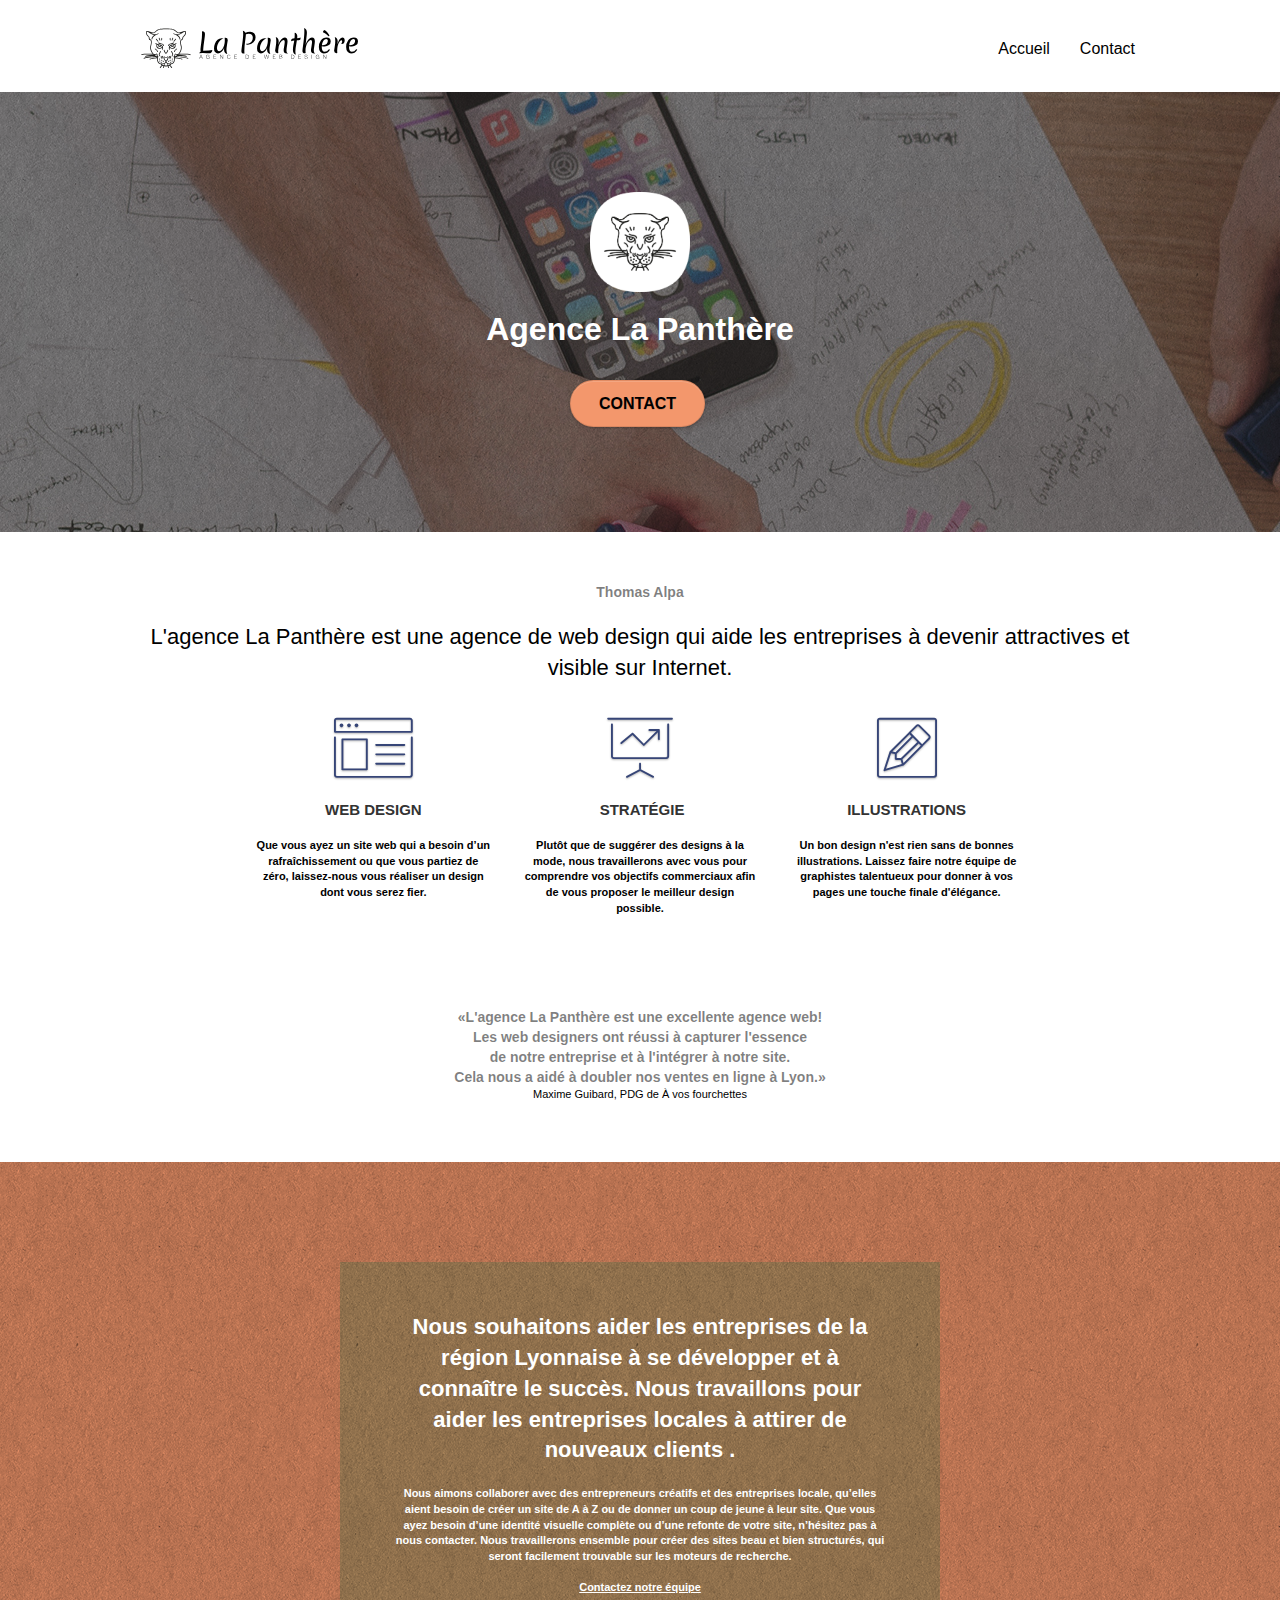
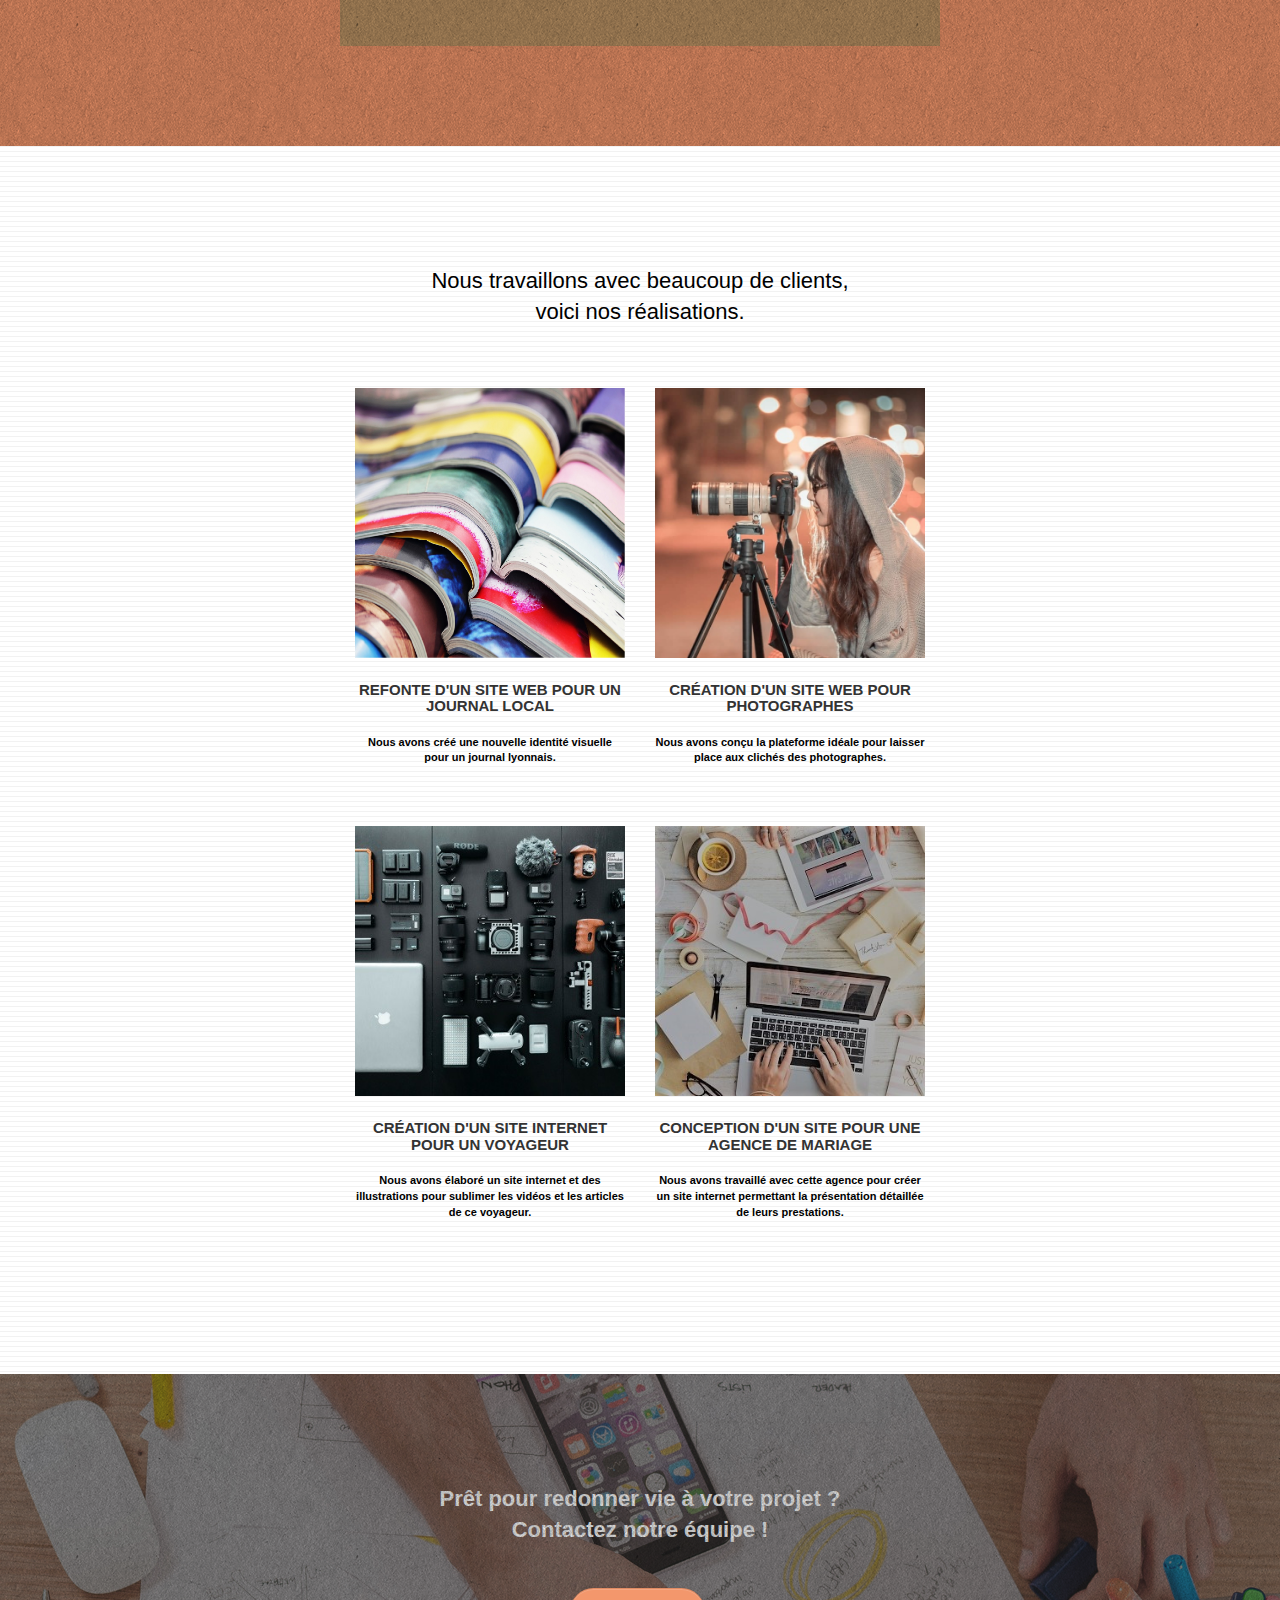
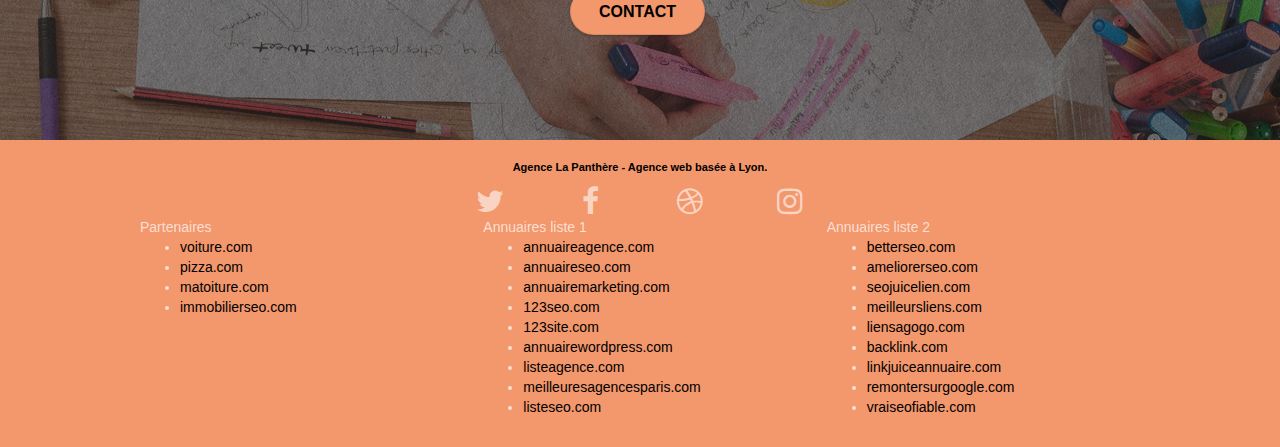
==== index.html @ 2503e9db "replacing images with text" ====
<!doctype html>
<html lang="fr">

<head>
	<meta charset="utf-8">
	<meta name="description"
		content="La Panthère est une agence lyonnaise de web design qui aide les entreprises de locales à devenir attractives et visibles sur internet">
	<meta name="viewport" content="width=device-width, initial-scale=1.0, viewport-fit=cover">
	<link rel="shortcut icon" type="image/png" href="favicon.jpg">
	<link rel="stylesheet" type="text/css" href="./css/bootstrap.css">
	<link rel="stylesheet" type="text/css" href="style.css">
	<link rel="stylesheet" type="text/css" href="./css/font-awesome.css">
	<link rel="stylesheet" type="text/css" href="./css/et-line.css">
	<script src="./js/jquery-2.1.0.js"></script>
	<script src="./js/bootstrap.js"></script>
	<script src="./js/blocs.js"></script>
	<script src="./js/jquery.touchSwipe.js" defer></script>
	<script src="./js/gmaps.js"></script>
	<title>La Panthère Agence de web design</title>
</head>

<body>
	<!-- Principal conteneur -->
	<div class="page-container">
		<!-- bloc-0 -->
		<header>
			<div class="bloc bgc-white l-bloc " id="bloc-0">
				<div class="container bloc-sm">

					<nav class="navbar row">
						<div class="navbar-header">
							<a class="navbar-brand" href="index.html"><img src="img/agence-la-panthere-monochrome.svg"
									alt="paris web design logo agence web meilleure agence" height="40" /></a>
							<button id="nav-toggle" type="button" class="ui-navbar-toggle navbar-toggle"
								data-toggle="collapse" data-target=".navbar-1">
								<span class="sr-only">Toggle navigation</span><span class="icon-bar"></span><span
									class="icon-bar"></span><span class="icon-bar"></span>
							</button>
						</div>
						<div class="collapse navbar-collapse navbar-1 special-dropdown-nav">
							<ul class="site-navigation nav navbar-nav">
								<li>
									<a href="index.html">Accueil</a>
								</li>
								<li>
								</li>
								<li>
									<a href="page2.html">Contact</a>
								</li>
							</ul>
						</div>
					</nav>
				</div>
			</div>
		</header>
		<!-- bloc-0 END -->
		<main>
			<!-- bloc-1-presentation -->
			<section>
				<div class="bloc bgc-dark-slate-blue bg-banniere d-bloc bg-t-edge bloc-bg-texture texture-paper b-parallax"
					id="bloc-1-hero">
					<div class="container bloc-lg">
						<div class="row tight-width-whitespace">
							<div class="col-sm-12">
								<img src="img/logo.png" class="center-block image-resize-mode" width="100"
									alt="Agence La Panthère, agence web paris, création logo paris" />
								<h1 class="text-center hero-bloc-text tc-white ">
									Agence La Panthère
								</h1>
								<div class="text-center">
									<a href="page2.html"
										class="btn btn-lg btn-clean btn-rd cta-hero btn-atomic-tangerine"
										id="cta-hero">Contact</a>
								</div>
							</div>
						</div>
					</div>
				</div>
			</section>
			<!-- bloc-1-presentation END -->
			<!-- bloc-2-services -->
			<section>
				<div class="bloc bgc-white l-bloc" id="bloc-2-services">
					<div class="container bloc-md">
						<div class="row">
							<div class="col-sm-12 text-center">
								Thomas Alpa
								<h2>L'agence La Panthère est une agence de web design qui aide les entreprises à devenir
									attractives et visible sur Internet.</h2>
							</div>
						</div>
						<div class="row voffset-lg med-width-whitespace">
							<div class="col-sm-4">
								<div class="text-center">
									<span class="et-icon-browser sm-shadow icon-dark-slate-blue icons icon-lg"></span>
								</div>
								<h3 class="mg-md text-center">
									Web design
								</h3>
								<p class="text-center ">
									Que vous ayez un site web qui a besoin d&rsquo;un rafraîchissement ou que vous
									partiez
									de
									zéro, laissez-nous vous réaliser un design dont vous serez fier.
								</p>
							</div>
							<div class="col-sm-4">
								<div class="text-center">
									<span
										class="et-icon-presentation sm-shadow icon-dark-slate-blue icons icon-lg"></span>
								</div>
								<h3 class="mg-md text-center">
									&nbsp;Stratégie
								</h3>
								<p class="text-center ">
									Plutôt que de suggérer des designs à la mode, nous travaillerons avec vous pour
									comprendre
									vos objectifs commerciaux afin de vous proposer le meilleur design possible.<br>
								</p>
							</div>
							<div class="col-sm-4">
								<div class="text-center">
									<span class="et-icon-edit sm-shadow icon-dark-slate-blue icons icon-lg"></span>
								</div>
								<h3 class="mg-md text-center">
									Illustrations
								</h3>
								<p class="text-center ">
									Un bon design n'est rien sans de bonnes illustrations. Laissez faire notre équipe de
									graphistes talentueux pour donner à vos pages une touche finale d'élégance.
								</p>
							</div>
						</div>
						<div class="row voffset-lg voffset">
							<div class="col-xs-12 col-md-8 col-md-offset-2 text-center">
								<q>L'agence La Panthère est une excellente agence web! <br>
									Les web designers ont réussi à capturer l'essence <br> de notre entreprise et à
									l'intégrer à notre site.<br>
									Cela nous a aidé à doubler nos ventes en ligne à Lyon.</q>
								<p>Maxime Guibard, PDG de À vos fourchettes</p>
							</div>
						</div>
					</div>
				</div>
			</section>
			<!-- bloc-2-services END -->
			<!-- bloc-3-what-i-do -->
			<section>
				<div class="bloc tc-white bgc-atomic-tangerine bg-presentation d-bloc bloc-bg-texture texture-paper b-parallax"
					id="bloc-3-what-i-do">
					<div class="container bloc-lg">
						<div class="row tight-width-whitespace black-background">
							<div class="col-sm-12">
								<h2 class="mg-md text-center tc-white">
									Nous souhaitons aider les entreprises de la région Lyonnaise à se développer et à
									connaître
									le succès. Nous travaillons pour aider les entreprises locales à attirer de nouveaux
									clients
									.<br>
								</h2>
								<p class="text-center white">
									Nous aimons collaborer avec des entrepreneurs créatifs et des entreprises locale,
									qu’elles
									aient besoin de créer un site de A à Z ou de donner un coup de jeune à leur site.
									Que vous
									ayez besoin d’une identité visuelle complète ou d’une refonte de votre site,
									n’hésitez pas à
									nous contacter. Nous travaillerons ensemble pour créer des sites beau et bien
									structurés,
									qui seront facilement trouvable sur les moteurs de recherche. <br><br><a
										class="ltc-white bold-link" href="page2.html">Contactez notre équipe</a><br>
								</p>
							</div>
						</div>
					</div>
				</div>
			</section>
			<!-- bloc-3-what-i-do END -->
			<!-- bloc-4-portfolio -->
			<section>
				<div class="bloc bgc-white bg-lines-h2-bg bg-repeat l-bloc" id="bloc-4-portfolio">
					<div class="container bloc-lg">
						<div class="row">
							<div class="col-sm-12 text-center">
								<h2>Nous travaillons avec beaucoup de clients, <br> voici nos réalisations.</h2>

							</div>
						</div>
						<div class="row tight-width-whitespace portfolio-row">
							<div class="col-sm-6">
								<a href="#" data-lightbox="img/1.jpg" data-gallery-id="gallery-1"
									data-caption="Refonte d'un site web pour un journal local"
									data-frame="snapshot-lb"><img src="img/1.jpg"
										alt="paris web design logo agence web meilleure agence et refonte site web journal"
										class="img-responsive portfolio-thumb" /></a>
								<h3 class="mg-md text-center">
									Refonte d'un site web pour un journal local
								</h3>
								<p class="text-center">
									Nous avons créé une nouvelle identité visuelle pour un journal lyonnais.
								</p>
							</div>
							<div class="col-sm-6">
								<a href="#" data-lightbox="img/2.jpg" data-gallery-id="gallery-1"
									data-caption="Création d'un site web pour photographes"
									data-frame="snapshot-lb"><img src="img/2.jpg" class="img-responsive portfolio-thumb"
										alt="paris web design logo agence web meilleure agence, Création d'un site web pour photographes" /></a>
								<h3 class="mg-md text-center">
									Création d'un site web pour photographes
								</h3>
								<p class="text-center">
									Nous avons conçu la plateforme idéale pour laisser place aux clichés des
									photographes.
								</p>
							</div>
						</div>
						<div class="row tight-width-whitespace portfolio-row">
							<div class="col-sm-6">
								<a href="#" data-lightbox="img/3.jpg" data-gallery-id="gallery-1"
									data-caption="Création d'un site internet pour un voyageur"
									data-frame="snapshot-lb"><img src="img/3.jpg" class="img-responsive portfolio-thumb"
										alt="paris web design logo agence web meilleure agence, Création d'un site web pour voyageur" /></a>
								<h3 class="mg-md text-center">
									Création d'un site internet pour un voyageur
								</h3>
								<p class="text-center">
									Nous avons élaboré un site internet et des illustrations pour sublimer les vidéos et
									les
									articles de ce voyageur.
								</p>
							</div>
							<div class="col-sm-6">
								<a href="#" data-lightbox="img/4.jpg" data-gallery-id="gallery-1"
									data-caption="Conception d'un site pour une agence de mariage"
									data-frame="snapshot-lb"><img src="img/4.jpg" class="img-responsive portfolio-thumb"
										alt="paris web design logo agence web meilleure agence, Création d'un site web pour agence de mariage" /></a>
								<h3 class="mg-md text-center">
									Conception d'un site pour une agence de mariage
								</h3>
								<p class="text-center">
									Nous avons travaillé avec cette agence pour créer un site internet permettant la
									présentation détaillée de leurs prestations.
								</p>
							</div>
						</div>
					</div>
				</div>
			</section>
			<!-- bloc-4-portfolio END -->
			<!-- bloc-5-cta -->
			<section>
				<div class="bloc bgc-dark-slate-blue bg-banniere d-bloc bloc-bg-texture texture-paper" id="bloc-5-cta">
					<div class="container bloc-lg">
						<div class="row">
							<h2 class="mg-md text-center tc-white">
								Prêt pour redonner vie à votre projet ?<br>Contactez notre équipe !
							</h2>
							<div class="col-sm-12 text-center">
								<a href="page2.html"
									class="btn btn-atomic-tangerine btn-clean btn-rd btn-lg cta-hero">Contact</a>
							</div>
						</div>
					</div>
				</div>
			</section>
			<!-- bloc-5-cta END -->
		</main>
		<!-- Footer - bloc-8 -->
		<footer>
			<div class="bloc bgc-atomic-tangerine d-bloc" id="bloc-8">
				<div class="container bloc-sm">
					<div class="row">
						<div class="col-sm-12">
							<p class="text-center black">
								Agence La Panthère - Agence web basée à Lyon.<br>
							</p>
							<div class="row row-no-gutters social">
								<div class="col-sm-3">
									<div class="text-center">
										<a class="social" aria-label="lien-twitter" href="https://twitter.com/"><span
												class="fa fa-twitter icon-md"></span></a>
									</div>
								</div>
								<div class="col-sm-3">
									<div class="text-center">
										<a class="social" aria-label="lien-facebook"
											href="https://www.facebook.com/"><span
												class="fa fa-facebook icon-md"></span></a>
									</div>
								</div>
								<div class="col-sm-3">
									<div class="text-center">
										<a class="social" aria-label="lien-dribbble" href="https://dribbble.com/"><span
												class="fa fa-dribbble icon-md"></span></a>
									</div>
								</div>
								<div class="col-sm-3">
									<div class="text-center">
										<a class="social" aria-label="lien-instagram"
											href="https://www.instagram.com/"><span
												class="fa fa-instagram icon-md"></span></a>
									</div>
								</div>
							</div>
							<div class="row">
								<div class="col-sm-4">
									Partenaires
									<ul>
										<li><a href="voiture.com">voiture.com</a></li>
										<li><a href="pizza.com">pizza.com</a></li>
										<li><a href="matoiture.com">matoiture.com</a></li>
										<li><a href="immobilierseo.com">immobilierseo.com</a></li>
									</ul>
								</div>
								<div class="col-sm-4">
									Annuaires liste 1
									<ul>
										<li><a href="annuaireagence.com">annuaireagence.com</a></li>
										<li><a href="annuaireseo.com">annuaireseo.com</a></li>
										<li><a href="annuairemarketing.com">annuairemarketing.com</a></li>
										<li><a href="123seoture.com">123seo.com</a></li>
										<li><a href="123site.com">123site.com</a></li>
										<li><a href="annuairewordpress.com">annuairewordpress.com</a></li>
										<li><a href="listeagence.com">listeagence.com</a></li>
										<li><a href="meilleuresagencesparis.com">meilleuresagencesparis.com</a></li>
										<li><a href="listeseo.com">listeseo.com</a></li>
									</ul>
								</div>
								<div class="col-sm-4">
									Annuaires liste 2
									<ul>
										<li><a href="betterseo.com">betterseo.com</a></li>
										<li><a href="ameliorerseo.com">ameliorerseo.com</a></li>
										<li><a href="seojuicelien.com">seojuicelien.com</a></li>
										<li><a href="meilleursliens.com">meilleursliens.com</a></li>
										<li><a href="liensagogo.com">liensagogo.com</a></li>
										<li><a href="backlink.com">backlink.com</a></li>
										<li><a href="linkjuiceannuaire.com">linkjuiceannuaire.com</a></li>
										<li><a href="remontersurgoogle.com">remontersurgoogle.com</a></li>
										<li><a href="vraiseofiable.com">vraiseofiable.com</a></li>
									</ul>
								</div>
							</div>
						</div>
					</div>
				</div>
			</div>
		</footer>
		<!-- Footer - bloc-8 END -->
	</div>
	<!-- Principal conteneur END -->
</body>

</html>
---- style.css ----
body {
    margin: 0;
    padding: 0;
    background: #FFF;
    overflow-x: hidden;
    -webkit-font-smoothing: antialiased;
    -moz-osx-font-smoothing: grayscale;
}

a,
button {
    transition: all .3s ease-in-out;
    outline: none !important;
}

a:hover {
    text-decoration: none;
    cursor: pointer;
}

#page-loading-blocs-notifaction {
    position: fixed;
    top: 0;
    bottom: 0;
    width: 100%;
    z-index: 100000;
    background: #FFFFFF url("img/pageload-spinner.gif") no-repeat center center;
}

.bloc {
    width: 100%;
    clear: both;
    background: 50% 50% no-repeat;
    padding: 0 50px;
    -webkit-background-size: cover;
    -moz-background-size: cover;
    -o-background-size: cover;
    background-size: cover;
    position: relative;
}

.bloc .container {
    padding-left: 0;
    padding-right: 0;
}

.bloc-lg {
    padding: 100px 50px;
}

.bloc-md {
    padding: 50px;
}

.bloc-sm {
    padding: 20px 50px;
}

.bg-center,
.bg-l-edge,
.bg-r-edge,
.bg-t-edge,
.bg-b-edge,
.bg-tl-edge,
.bg-bl-edge,
.bg-tr-edge,
.bg-br-edge,
.bg-repeat {
    -webkit-background-size: auto !important;
    -moz-background-size: auto !important;
    -o-background-size: auto !important;
    background-size: auto !important;
}

.bg-repeat {
    background: repeat;
}

.bg-t-edge {
    background: top no-repeat;
}

.bloc-bg-texture::before {
    content: "";
    background-size: 2px 2px;
    position: absolute;
    top: 0;
    bottom: 0;
    left: 0;
    right: 0;
}

.texture-paper::before {
    background: url("img/texture-paper.png");
    background-size: 280px 280px;
}

.b-parallax {
    background-attachment: fixed;
}

.d-bloc {
    color: rgba(255, 255, 255, .7);
}

.d-bloc button:hover {
    color: rgba(255, 255, 255, .9);
}

.d-bloc .icon-round,
.d-bloc .icon-square,
.d-bloc .icon-rounded,
.d-bloc .icon-semi-rounded-a,
.d-bloc .icon-semi-rounded-b {
    border-color: rgba(255, 255, 255, .9);
}

.d-bloc .divider-h span {
    border-color: rgba(255, 255, 255, .2);
}

.d-bloc .a-btn,
.d-bloc .navbar a,
.d-bloc .navbar-brand,
.d-bloc a .icon-sm,
.d-bloc a .icon-md,
.d-bloc a .icon-lg,
.d-bloc a .icon-xl,
.d-bloc h1 a,
.d-bloc h2 a,
.d-bloc h3 a,
.d-bloc h4 a,
.d-bloc h5 a,
.d-bloc h6 a,
.d-bloc p a {
    color: rgba(255, 255, 255, .6);
}

.d-bloc .a-btn:hover,
.d-bloc .navbar a:hover,
.d-bloc .navbar-brand:hover,
.d-bloc a:hover .icon-sm,
.d-bloc a:hover .icon-md,
.d-bloc a:hover .icon-lg,
.d-bloc a:hover .icon-xl,
.d-bloc h1 a:hover,
.d-bloc h2 a:hover,
.d-bloc h3 a:hover,
.d-bloc h4 a:hover,
.d-bloc h5 a:hover,
.d-bloc h6 a:hover,
.d-bloc p a:hover {
    color: rgba(255, 255, 255, 1);
}

.d-bloc .navbar-toggle .icon-bar {
    background: rgba(255, 255, 255, 1);
}

.d-bloc .btn-wire,
.d-bloc .btn-wire:hover {
    color: rgba(255, 255, 255, 1);
    border-color: rgba(255, 255, 255, 1);
}

.d-bloc .panel {
    color: rgba(0, 0, 0, .5);
}

.d-bloc .panel button:hover {
    color: rgba(0, 0, 0, .7);
}

.d-bloc .panel icon {
    border-color: rgba(0, 0, 0, .7);
}

.d-bloc .panel .divider-h span {
    border-color: rgba(0, 0, 0, .1);
}

.d-bloc .panel .a-btn {
    color: rgba(0, 0, 0, .6);
}

.d-bloc .panel .a-btn:hover {
    color: rgba(0, 0, 0, 1);
}

.d-bloc .panel .btn-wire,
.d-bloc .panel .btn-wire:hover {
    color: rgba(0, 0, 0, .7);
    border-color: rgba(0, 0, 0, .3);
}

.d-bloc .panel,
.l-bloc {
    color: rgba(0, 0, 0, .5);
}

.d-bloc .panel button:hover,
.l-bloc button:hover {
    color: rgba(0, 0, 0, .7);
}

.l-bloc .icon-round,
.l-bloc .icon-square,
.l-bloc .icon-rounded,
.l-bloc .icon-semi-rounded-a,
.l-bloc .icon-semi-rounded-b {
    border-color: rgba(0, 0, 0, .7);
}

.d-bloc .panel .divider-h span,
.l-bloc .divider-h span {
    border-color: rgba(0, 0, 0, .1);
}

.d-bloc .panel .a-btn,
.l-bloc .a-btn,
.l-bloc .navbar a,
.l-bloc .navbar-brand,
.l-bloc a .icon-sm,
.l-bloc a .icon-md,
.l-bloc a .icon-lg,
.l-bloc a .icon-xl,
.l-bloc h1 a,
.l-bloc h2 a,
.l-bloc h3 a,
.l-bloc h4 a,
.l-bloc h5 a,
.l-bloc h6 a,
.l-bloc p a {
    color: rgba(0, 0, 0, .6);
}

.d-bloc .panel .a-btn:hover,
.l-bloc .a-btn:hover,
.l-bloc .navbar a:hover,
.l-bloc .navbar-brand:hover,
.l-bloc a:hover .icon-sm,
.l-bloc a:hover .icon-md,
.l-bloc a:hover .icon-lg,
.l-bloc a:hover .icon-xl,
.l-bloc h1 a:hover,
.l-bloc h2 a:hover,
.l-bloc h3 a:hover,
.l-bloc h4 a:hover,
.l-bloc h5 a:hover,
.l-bloc h6 a:hover,
.l-bloc p a:hover {
    color: rgba(0, 0, 0, 1);
}

.l-bloc .navbar-toggle .icon-bar {
    color: rgba(0, 0, 0, .6);
}

.d-bloc .panel .btn-wire,
.d-bloc .panel .btn-wire:hover,
.l-bloc .btn-wire,
.l-bloc .btn-wire:hover {
    color: rgba(0, 0, 0, .7);
    border-color: rgba(0, 0, 0, .3);
}

.voffset {
    margin-top: 30px;
}

.voffset-lg {
    margin-top: 80px;
}

.row-no-gutters {
    margin-right: 0;
    margin-left: 0;
}

.row.row-no-gutters>[class^="col-"],
.row.row-no-gutters>[class*=" col-"] {
    padding-right: 0;
    padding-left: 0;
}

#bloc-1-hero h1 {
    font-size: 32px;
}

.navbar {
    margin-bottom: 0;
    z-index: 1;
}

.navbar-brand {
    height: auto;
    padding: 3px 15px;
    font-size: 25px;
    font-weight: normal;
    font-weight: 600;
    line-height: 44px;
}

.navbar-brand img {
    max-height: 200px;
    margin: 0 5px 0 0;
    display: inline;
}

.navbar-brand img[src$=svg] {
    min-width: 100px;
}

.nav-center .navbar-brand img {
    margin: 0;
}

.navbar .nav {
    padding-top: 2px;
    margin-right: -16px;
    float: right;
    z-index: 1;
}

.nav>li {
    float: left;
    margin-top: 4px;
    font-size: 16px;
}

.navbar-nav .open .dropdown-menu>li>a {
    text-align: inherit;
}

.nav>li a:hover,
.nav>li a:focus {
    background: transparent;
}

.navbar-toggle {
    margin: 10px 10px 0 0;
    border: 0px;
}

.navbar-toggle:hover {
    background: transparent !important;
}

.navbar-toggle .icon-bar {
    background-color: rgba(0, 0, 0, .5);
    width: 26px;
}

.nav-invert .navbar .nav {
    float: left;
}

.nav-invert .navbar-header,
.nav-invert .navbar-brand {
    float: right;
    position: relative;
    z-index: 2;
}

@media (min-width: 768px) {
    .site-navigation {
        position: absolute;
        top: 50%;
        right: 20px;
        transform: translate(0, -50%);
        -webkit-transform: translateY(-50%);
    }

    .nav>li .dropdown-menu a,
    .nav>li .dropdown-menu a:hover {
        color: #484848;
    }

    .nav-invert .site-navigation {
        left: 0;
        right: 0;
    }

    .nav-center {
        text-align: center;
    }

    .nav-center .navbar-header {
        width: 100%;
    }

    .nav-center .navbar-header,
    .nav-center .navbar-brand,
    .nav-center .nav>li {
        float: none;
        display: inline-block;
    }

    .nav-center .site-navigation {
        position: relative;
        width: 100%;
        right: 0;
        margin-right: 0px;
        margin-top: 20px;
    }

    .nav-center.mini-nav .navbar-toggle {
        float: none;
        margin: 10px auto 0;
    }
}

.nav>li>.dropdown a {
    background: none !important;
    display: block;
    padding: 14px 15px;
}

nav .caret {
    margin: 0 5px;
}

.dropdown-menu .dropdown-menu {
    top: -8px;
    left: 100%;
}

.dropdown-menu .dropmenu-flow-right {
    top: 100%;
    left: 0;
    margin-left: -1px;
    border-top-left-radius: 0;
    border-top-right-radius: 0;
}

.dropdown-menu .dropdown span {
    border: 4px solid black;
    border-top-color: transparent;
    border-right-color: transparent;
    border-bottom-color: transparent;
    margin: 6px -5px 0 0 !important;
    float: right;
}

.mg-md {
    margin-top: 10px;
    margin-bottom: 20px;
}

.mg-lg {
    margin-top: 10px;
    margin-bottom: 40px;
}

.btn {
    margin: 0 5px 5px 0;
}

.btn.pull-right {
    margin: 0 0 5px 5px;
}

.btn-d,
.btn-d:hover,
.btn-d:focus {
    color: #FFF;
    background: rgba(0, 0, 0, .3);
}

button {
    outline: none !important;
}

.btn-rd {
    border-radius: 40px;
}

.btn-clean {
    border: 1px solid rgba(0, 0, 0, .08);
    border-bottom-color: rgba(0, 0, 0, .1);
    text-shadow: 0 1px 0 rgba(0, 0, 1, .1);
    box-shadow: 0 1px 3px rgba(0, 0, 1, .25), inset 0 1px 0 0 rgba(255, 255, 255, .15);
}

.icon-md {
    font-size: 30px !important;
}

.icon-lg {
    font-size: 60px !important;
}

.sm-shadow {
    text-shadow: 0 1px 2px rgba(0, 0, 0, .3);
}

.panel-sq,
.panel-sq .panel-heading,
.panel-sq .panel-footer {
    border-radius: 0;
}

.panel-rd {
    border-radius: 30px;
}

.panel-rd .panel-heading {
    border-radius: 29px 29px 0 0;
}

.panel-rd .panel-footer {
    border-radius: 0 0 29px 29px;
}

.form-control {
    border-color: rgba(0, 0, 0, .1);
    box-shadow: none;
}

.scrollToTop {
    width: 40px;
    height: 40px;
    position: fixed;
    bottom: 20px;
    right: 20px;
    opacity: 0;
    z-index: 500;
    transition: all .3s ease-in-out;
}

.scrollToTop span {
    margin-top: 6px;
}

.showScrollTop {
    font-size: 14px;
    opacity: 1;
}

a[data-lightbox] {
    position: relative;
    display: block;
    text-align: center;
}

a[data-lightbox]:hover::before {
    content: "+";
    font-family: "HelveticaNeue-Light", "Helvetica Neue Light", "Helvetica Neue", Helvetica, Arial;
    font-size: 32px;
    width: 50px;
    height: 50px;
    margin-left: -25px;
    border-radius: 50%;
    background: rgba(0, 0, 0, .6);
    color: #FFF;
    font-weight: 100;
    z-index: 1;
    position: absolute;
    top: 50%;
    transform: translateY(-50%);
    -webkit-transform: translateY(-50%);
}

a[data-lightbox]:hover img {
    opacity: 0.6;
    -webkit-animation-fill-mode: none;
    animation-fill-mode: none;
}

#lightbox-modal {
    display: flex;
    align-items: center;
}

#lightbox-modal .modal-dialog {
    width: 90%;
    max-width: 900px;
    margin: 0 auto 0;
}

#lightbox-modal .modal-dialog img {
    max-height: 90vh;
    margin: 0 auto;
}

.lightbox-caption {
    padding: 20px;
    color: #FFF;
    background: rgba(0, 0, 0, .5);
    position: absolute;
    left: 15px;
    right: 15px;
    bottom: 5px;
}

.close-lightbox {
    color: #FFF;
    font-size: 30px;
    position: absolute;
    top: 20px;
    right: 20px;
    z-index: 20;
    background: rgba(0, 0, 0, .5);
    border: none;
    line-height: 30px;
    padding: 0 9px 5px;
    opacity: 0.3;
}

.close-lightbox:hover,
.next-lightbox:hover,
.prev-lightbox:hover {
    opacity: 1.0;
    color: #FFF;
}

.next-lightbox,
.prev-lightbox {
    font-size: 20px;
    color: rgba(255, 255, 255, .9);
    background: rgba(0, 0, 0, .5);
    transition: all .2s ease-in-out;
    position: absolute;
    top: 45%;
    z-index: 1;
    opacity: 0.4;
}

.next-lightbox {
    padding: 6px 8px 1px 13px;
    right: 25px;
}

.prev-lightbox {
    padding: 6px 13px 1px 10px;
    left: 25px;
}

.snapshot-lb .modal-body {
    padding-bottom: 45px;
}

.snapshot-lb .lightbox-caption {
    padding: 0;
    color: rgba(0, 0, 0, .5);
    background: none;
}

h1,
h2,
h3,
h4,
h5,
h6,
p,
label,
.btn,
a {
    font-family: "helvetica";
    font-weight: 400;
    color: black !important;
}

.container {
    max-width: 1000px;
}

.hero-bloc-text {
    font-size: 38px;
}

.hero-bloc-text-sub {
    font-size: 36px;
}

.statement-bloc-text {
    line-height: 26px;
    font-style: italic;
    font-size: 20px;
    text-align: center;
    font-weight: lighter;
    max-width: 520px;
    margin: auto auto auto auto;
}

p {
    font-size: 11px;
}

.tight-width-whitespace {
    max-width: 600px;
    margin: auto auto auto auto;
}

.h1 {
    font-size: 20px;
    font-family: "Open Sans";
}

.cta-hero {
    margin-top: 22px;
    color: #FFFFFF !important;
    text-transform: uppercase;
    padding: 12px 28px 12px 28px;
    font-size: 16px;
    font-weight: 700;
}

.social {
    max-width: 400px;
    margin: auto auto auto auto;
}

h2 {
    font-size: 22px;
    line-height: 1.4em;
}

h3 {
    font-size: 15px;
    text-transform: uppercase;
    font-weight: 700;
    color: #333333 !important;
}

.med-width-whitespace {
    max-width: 800px;
    margin: auto auto auto auto;
    box-shadow: 0px 0px 0px #000000;
}

h1 {
    color: #333333 !important;
}

h4 {
    color: #333333 !important;
}

.icons {
    margin-bottom: 14px;
    margin-top: 24px;
}

.white {
    color: #FFFFFF !important;
}

.portfolio-thumb {
    margin-bottom: 24px;
}

.portfolio-row {
    margin-bottom: 44px;
    margin-top: 50px;
}

.avatar {
    box-shadow: 0px 4px 9px rgba(0, 0, 0, 0.3);
}

.black-background {
    background-color: rgba(165, 147, 99, 0.7);
    padding: 40px 40px 40px 40px;
}

.bold-link {
    font-weight: 900;
    text-decoration: underline !important;
}

.bgc-white {
    background-color: #FFFFFF;
}

.bgc-dark-slate-blue {
    background-color: #364577;
}

.bgc-atomic-tangerine {
    background-color: #F3976C;
}

.tc-white {
    color: white !important;
}

.btn-atomic-tangerine {
    background: #F3976C;
    color: black !important;
}

.btn-atomic-tangerine:hover {
    background: #c27956 !important;
    color: #FFFFFF !important;
}

.ltc-white {
    color: #FFFFFF !important;
}

.ltc-white:hover {
    color: #cccccc !important;
}

.ltc-atomic-tangerine {
    color: #F3976C !important;
}

.ltc-atomic-tangerine:hover {
    color: #c27956 !important;
}

.icon-dark-slate-blue {
    color: #364577 !important;
    border-color: #364577 !important;
}

.bg-dots-bg {
    background-image: url("img/dots-bg.png");
}

.bg-lines-h2-bg {
    background-image: url("img/lines-h2-bg.png");
}

.bg-banniere {
    background-image: url("img/agence-la-panthere.jpg");
}

.bg-presentation {
    background-image: url("img/image-de-presentation.jpg");
}

@media (max-width: 1024px) {
    .bloc {
        padding-left: 20px;
        padding-right: 20px;
    }

    .bloc.full-width-bloc,
    .bloc-tile-2.full-width-bloc .container,
    .bloc-tile-3.full-width-bloc .container,
    .bloc-tile-4.full-width-bloc .container {
        padding-left: 0;
        padding-right: 0;
    }
}

@media (max-width: 992px) and (min-width: 768px) {
    .navbar .nav {
        max-width: 80%
    }

    .nav-center.navbar .nav {
        max-width: 100%
    }
}

@media only screen and (min-device-width: 768px) and (max-device-width: 1024px) and (orientation: landscape) {
    .b-parallax {
        background-attachment: scroll;
    }
}

@media only screen and (min-device-width: 1024px) and (max-device-width: 1366px) and (-webkit-min-device-pixel-ratio: 1.5) {
    .b-parallax {
        background-attachment: scroll;
    }
}

@media (max-width: 991px) {
    .container {
        width: 100%;
    }

    .b-parallax {
        background-attachment: scroll;
    }

    .page-container,
    #hero-bloc {
        overflow-x: hidden;
        position: relative;
    }

    .bloc {
        padding-left: constant(safe-area-inset-left);
        padding-right: constant(safe-area-inset-right);
    }

    .bloc-group,
    .bloc-group .bloc {
        display: block;
        width: 100%;
    }

    .bloc-fill-screen .fill-bloc-top-edge,
    .bloc-fill-screen .fill-bloc-bottom-edge {
        padding: 0 20px;
        padding-left: constant(safe-area-inset-left);
        padding-right: constant(safe-area-inset-right);
    }
}

@media (max-width: 767px) {
    .page-container {
        overflow-x: hidden;
        position: relative;
    }

    h1,
    h2,
    h3,
    h4,
    h5,
    h6,
    p,
    #disqus_thread {
        padding-left: 10px !important;
        padding-right: 10px !important;
    }

    .b-parallax {
        background-attachment: scroll;
    }

    .navbar .nav {
        padding-top: 0;
        border-top: 1px solid rgba(0, 0, 0, .2);
        float: none !important;
    }

    .navbar.row {
        margin-left: 0;
        margin-right: 0;
    }

    .site-navigation {
        position: inherit;
        transform: none;
        -webkit-transform: none;
        -ms-transform: none;
    }

    .nav>li {
        margin-top: 0;
        border-bottom: 1px solid rgba(0, 0, 0, .1);
        background: rgba(0, 0, 0, .05);
        text-align: left;
        padding-left: 15px;
        width: 100%;
    }

    .nav>li:hover {
        background: rgba(0, 0, 0, .08);
    }

    .dropdown .dropdown a .caret {
        float: none;
        margin: 5px 0 0 10px !important;
        border: 4px solid black;
        border-bottom-color: transparent;
        border-right-color: transparent;
        border-left-color: transparent;
    }

    #hero-bloc .navbar .nav {
        background: rgba(0, 0, 0, .8);
    }

    #hero-bloc .navbar .nav a {
        color: rgba(255, 255, 255, .6);
    }

    .hero {
        padding: 50px 0;
    }

    .hero-nav {
        left: -1px;
        right: -1px;
    }

    .navbar-collapse {
        padding: 0;
        overflow-x: hidden;
        -webkit-box-shadow: none;
        box-shadow: none;
    }

    .navbar-brand img {
        max-height: 40px;
        width: auto;
    }

    .nav-invert .navbar-header {
        float: none;
        width: 100%;
    }

    .nav-invert .navbar-toggle {
        float: left;
        margin-left: 10px;
    }

    .bloc {
        padding-left: 0;
        padding-right: 0;
    }

    .bloc-xxl,
    .bloc-xl,
    .bloc-lg {
        padding: 40px 0;
    }

    .bloc-sm,
    .bloc-md {
        padding-left: 0;
        padding-right: 0;
    }

    .bloc-tile-2 .container,
    .bloc-tile-3 .container,
    .bloc-tile-4 .container,
    .bloc-fill-screen .fill-bloc-top-edge,
    .bloc-fill-screen .fill-bloc-bottom-edge {
        padding-left: 0;
        padding-right: 0;
    }

    .a-block {
        padding: 0 10px;
    }

    .btn-dwn {
        display: none;
    }

    .voffset {
        margin-top: 5px;
    }

    .voffset-md {
        margin-top: 20px;
    }

    .voffset-lg {
        margin-top: 30px;
    }

    form {
        padding: 5px;
    }

    .close-lightbox {
        display: inline-block;
    }

    .blocsapp-device-iphone5 {
        background-size: 216px 425px;
        padding-top: 60px;
        width: 216px;
        height: 425px;
    }

    .blocsapp-device-iphone5 img {
        width: 180px;
        height: 320px;
    }
}

@media (max-width: 400px) {
    .bloc {
        padding-left: 0;
        padding-right: 0;
    }
}

@media (max-width: 767px) {
    .bloc-mob-center-text {
        text-align: center;
    }
}
---- css/et-line.css ----
@font-face {
    font-family: et-line;
    src: url(../fonts/et-line.eot);
    src: url(../fonts/et-line.eot?#iefix) format('embedded-opentype'), url(../fonts/et-line.woff) format('woff'), url(../fonts/et-line.ttf) format('truetype'), url(../fonts/et-line.svg#et-line) format('svg');
    font-weight: 400;
    font-style: normal
}

.et-icon-adjustments,
.et-icon-alarmclock,
.et-icon-anchor,
.et-icon-aperture,
.et-icon-attachment,
.et-icon-bargraph,
.et-icon-basket,
.et-icon-beaker,
.et-icon-bike,
.et-icon-book-open,
.et-icon-briefcase,
.et-icon-browser,
.et-icon-calendar,
.et-icon-camera,
.et-icon-caution,
.et-icon-chat,
.et-icon-circle-compass,
.et-icon-clipboard,
.et-icon-clock,
.et-icon-cloud,
.et-icon-compass,
.et-icon-desktop,
.et-icon-dial,
.et-icon-document,
.et-icon-documents,
.et-icon-download,
.et-icon-dribbble,
.et-icon-edit,
.et-icon-envelope,
.et-icon-expand,
.et-icon-facebook,
.et-icon-flag,
.et-icon-focus,
.et-icon-gears,
.et-icon-genius,
.et-icon-gift,
.et-icon-global,
.et-icon-globe,
.et-icon-googleplus,
.et-icon-grid,
.et-icon-happy,
.et-icon-hazardous,
.et-icon-heart,
.et-icon-hotairballoon,
.et-icon-hourglass,
.et-icon-key,
.et-icon-laptop,
.et-icon-layers,
.et-icon-lifesaver,
.et-icon-lightbulb,
.et-icon-linegraph,
.et-icon-linkedin,
.et-icon-lock,
.et-icon-magnifying-glass,
.et-icon-map,
.et-icon-map-pin,
.et-icon-megaphone,
.et-icon-mic,
.et-icon-mobile,
.et-icon-newspaper,
.et-icon-notebook,
.et-icon-paintbrush,
.et-icon-paperclip,
.et-icon-pencil,
.et-icon-phone,
.et-icon-picture,
.et-icon-pictures,
.et-icon-piechart,
.et-icon-presentation,
.et-icon-pricetags,
.et-icon-printer,
.et-icon-profile-female,
.et-icon-profile-male,
.et-icon-puzzle,
.et-icon-quote,
.et-icon-recycle,
.et-icon-refresh,
.et-icon-ribbon,
.et-icon-rss,
.et-icon-sad,
.et-icon-scissors,
.et-icon-scope,
.et-icon-search,
.et-icon-shield,
.et-icon-speedometer,
.et-icon-strategy,
.et-icon-streetsign,
.et-icon-tablet,
.et-icon-target,
.et-icon-telescope,
.et-icon-toolbox,
.et-icon-tools,
.et-icon-tools-2,
.et-icon-trophy,
.et-icon-tumblr,
.et-icon-twitter,
.et-icon-upload,
.et-icon-video,
.et-icon-wallet,
.et-icon-wine {
    font-family: et-line;
    speak: none;
    font-style: normal;
    font-weight: 400;
    font-variant: normal;
    text-transform: none;
    line-height: 1;
    -webkit-font-smoothing: antialiased;
    -moz-osx-font-smoothing: grayscale;
    display: inline-block
}

.et-icon-mobile:before {
    content: "\e000"
}

.et-icon-laptop:before {
    content: "\e001"
}

.et-icon-desktop:before {
    content: "\e002"
}

.et-icon-tablet:before {
    content: "\e003"
}

.et-icon-phone:before {
    content: "\e004"
}

.et-icon-document:before {
    content: "\e005"
}

.et-icon-documents:before {
    content: "\e006"
}

.et-icon-search:before {
    content: "\e007"
}

.et-icon-clipboard:before {
    content: "\e008"
}

.et-icon-newspaper:before {
    content: "\e009"
}

.et-icon-notebook:before {
    content: "\e00a"
}

.et-icon-book-open:before {
    content: "\e00b"
}

.et-icon-browser:before {
    content: "\e00c"
}

.et-icon-calendar:before {
    content: "\e00d"
}

.et-icon-presentation:before {
    content: "\e00e"
}

.et-icon-picture:before {
    content: "\e00f"
}

.et-icon-pictures:before {
    content: "\e010"
}

.et-icon-video:before {
    content: "\e011"
}

.et-icon-camera:before {
    content: "\e012"
}

.et-icon-printer:before {
    content: "\e013"
}

.et-icon-toolbox:before {
    content: "\e014"
}

.et-icon-briefcase:before {
    content: "\e015"
}

.et-icon-wallet:before {
    content: "\e016"
}

.et-icon-gift:before {
    content: "\e017"
}

.et-icon-bargraph:before {
    content: "\e018"
}

.et-icon-grid:before {
    content: "\e019"
}

.et-icon-expand:before {
    content: "\e01a"
}

.et-icon-focus:before {
    content: "\e01b"
}

.et-icon-edit:before {
    content: "\e01c"
}

.et-icon-adjustments:before {
    content: "\e01d"
}

.et-icon-ribbon:before {
    content: "\e01e"
}

.et-icon-hourglass:before {
    content: "\e01f"
}

.et-icon-lock:before {
    content: "\e020"
}

.et-icon-megaphone:before {
    content: "\e021"
}

.et-icon-shield:before {
    content: "\e022"
}

.et-icon-trophy:before {
    content: "\e023"
}

.et-icon-flag:before {
    content: "\e024"
}

.et-icon-map:before {
    content: "\e025"
}

.et-icon-puzzle:before {
    content: "\e026"
}

.et-icon-basket:before {
    content: "\e027"
}

.et-icon-envelope:before {
    content: "\e028"
}

.et-icon-streetsign:before {
    content: "\e029"
}

.et-icon-telescope:before {
    content: "\e02a"
}

.et-icon-gears:before {
    content: "\e02b"
}

.et-icon-key:before {
    content: "\e02c"
}

.et-icon-paperclip:before {
    content: "\e02d"
}

.et-icon-attachment:before {
    content: "\e02e"
}

.et-icon-pricetags:before {
    content: "\e02f"
}

.et-icon-lightbulb:before {
    content: "\e030"
}

.et-icon-layers:before {
    content: "\e031"
}

.et-icon-pencil:before {
    content: "\e032"
}

.et-icon-tools:before {
    content: "\e033"
}

.et-icon-tools-2:before {
    content: "\e034"
}

.et-icon-scissors:before {
    content: "\e035"
}

.et-icon-paintbrush:before {
    content: "\e036"
}

.et-icon-magnifying-glass:before {
    content: "\e037"
}

.et-icon-circle-compass:before {
    content: "\e038"
}

.et-icon-linegraph:before {
    content: "\e039"
}

.et-icon-mic:before {
    content: "\e03a"
}

.et-icon-strategy:before {
    content: "\e03b"
}

.et-icon-beaker:before {
    content: "\e03c"
}

.et-icon-caution:before {
    content: "\e03d"
}

.et-icon-recycle:before {
    content: "\e03e"
}

.et-icon-anchor:before {
    content: "\e03f"
}

.et-icon-profile-male:before {
    content: "\e040"
}

.et-icon-profile-female:before {
    content: "\e041"
}

.et-icon-bike:before {
    content: "\e042"
}

.et-icon-wine:before {
    content: "\e043"
}

.et-icon-hotairballoon:before {
    content: "\e044"
}

.et-icon-globe:before {
    content: "\e045"
}

.et-icon-genius:before {
    content: "\e046"
}

.et-icon-map-pin:before {
    content: "\e047"
}

.et-icon-dial:before {
    content: "\e048"
}

.et-icon-chat:before {
    content: "\e049"
}

.et-icon-heart:before {
    content: "\e04a"
}

.et-icon-cloud:before {
    content: "\e04b"
}

.et-icon-upload:before {
    content: "\e04c"
}

.et-icon-download:before {
    content: "\e04d"
}

.et-icon-target:before {
    content: "\e04e"
}

.et-icon-hazardous:before {
    content: "\e04f"
}

.et-icon-piechart:before {
    content: "\e050"
}

.et-icon-speedometer:before {
    content: "\e051"
}

.et-icon-global:before {
    content: "\e052"
}

.et-icon-compass:before {
    content: "\e053"
}

.et-icon-lifesaver:before {
    content: "\e054"
}

.et-icon-clock:before {
    content: "\e055"
}

.et-icon-aperture:before {
    content: "\e056"
}

.et-icon-quote:before {
    content: "\e057"
}

.et-icon-scope:before {
    content: "\e058"
}

.et-icon-alarmclock:before {
    content: "\e059"
}

.et-icon-refresh:before {
    content: "\e05a"
}

.et-icon-happy:before {
    content: "\e05b"
}

.et-icon-sad:before {
    content: "\e05c"
}

.et-icon-facebook:before {
    content: "\e05d"
}

.et-icon-twitter:before {
    content: "\e05e"
}

.et-icon-googleplus:before {
    content: "\e05f"
}

.et-icon-rss:before {
    content: "\e060"
}

.et-icon-tumblr:before {
    content: "\e061"
}

.et-icon-linkedin:before {
    content: "\e062"
}

.et-icon-dribbble:before {
    content: "\e063"
}
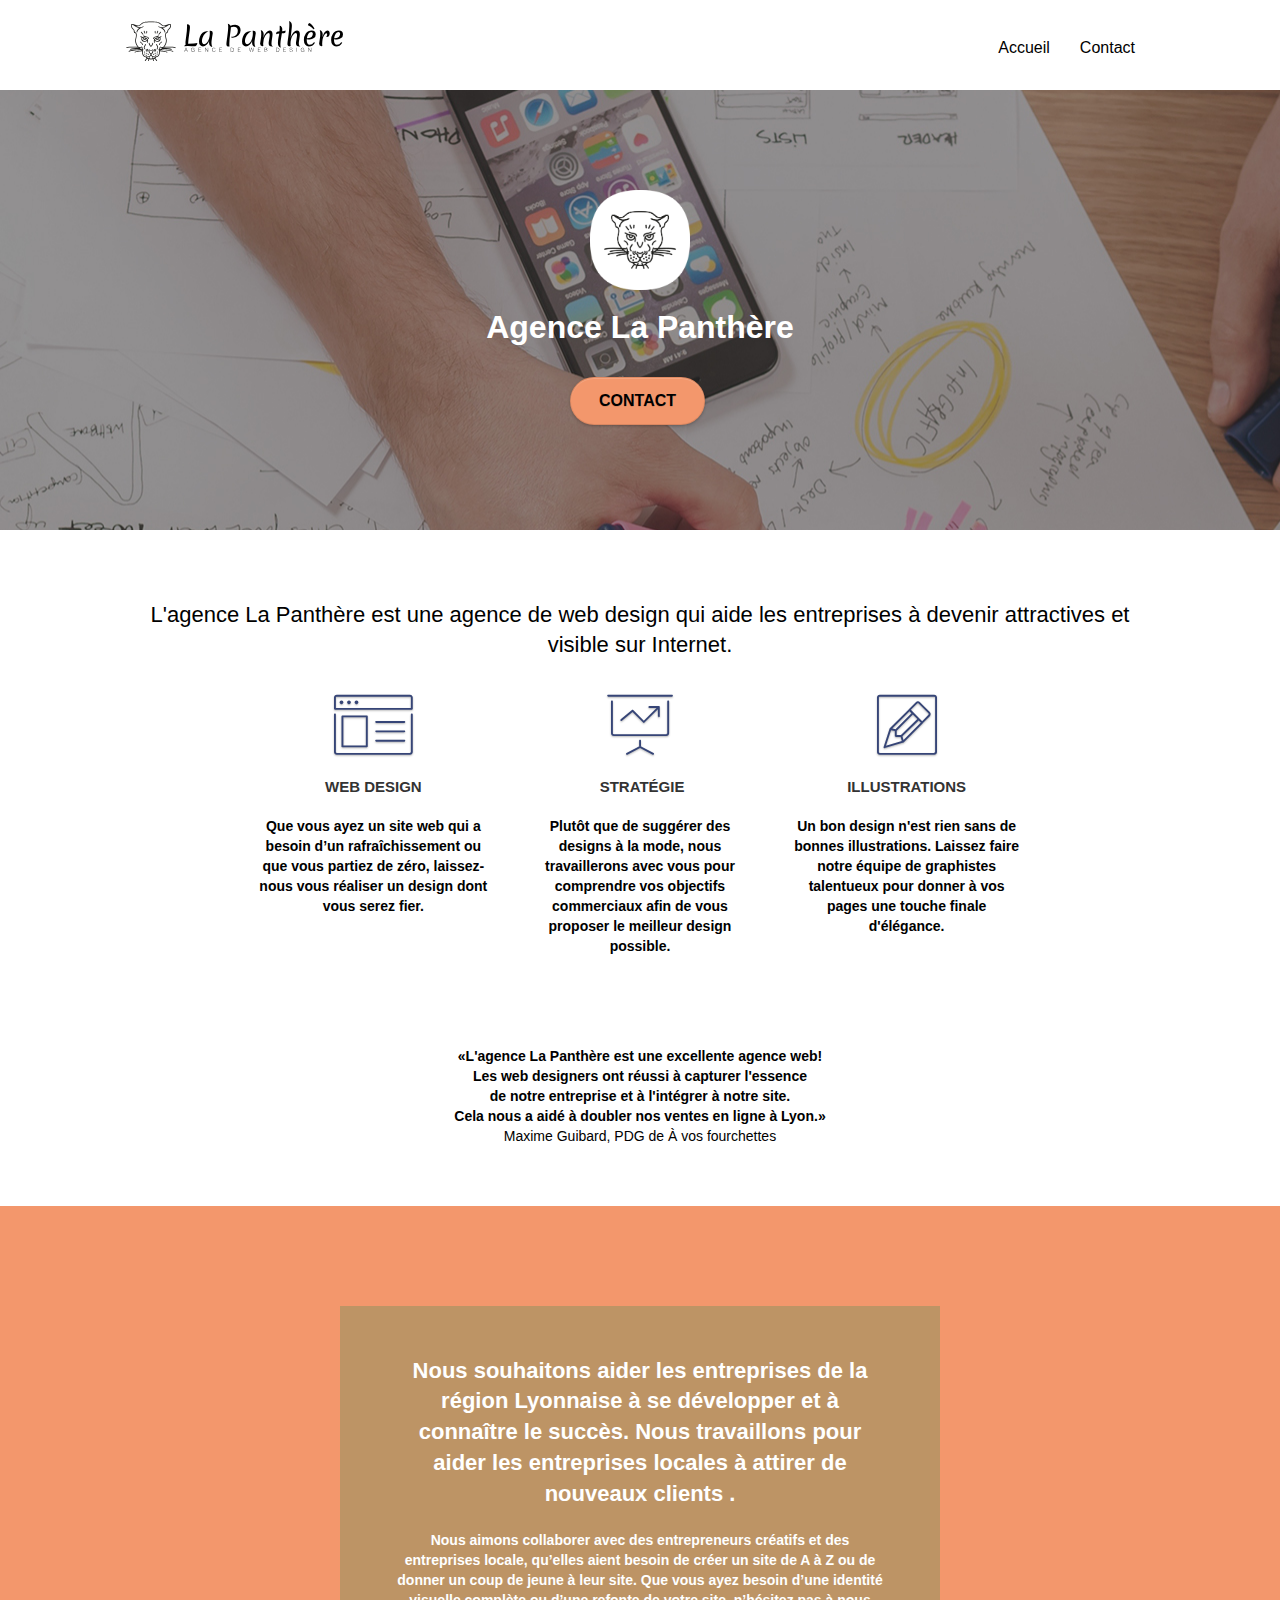
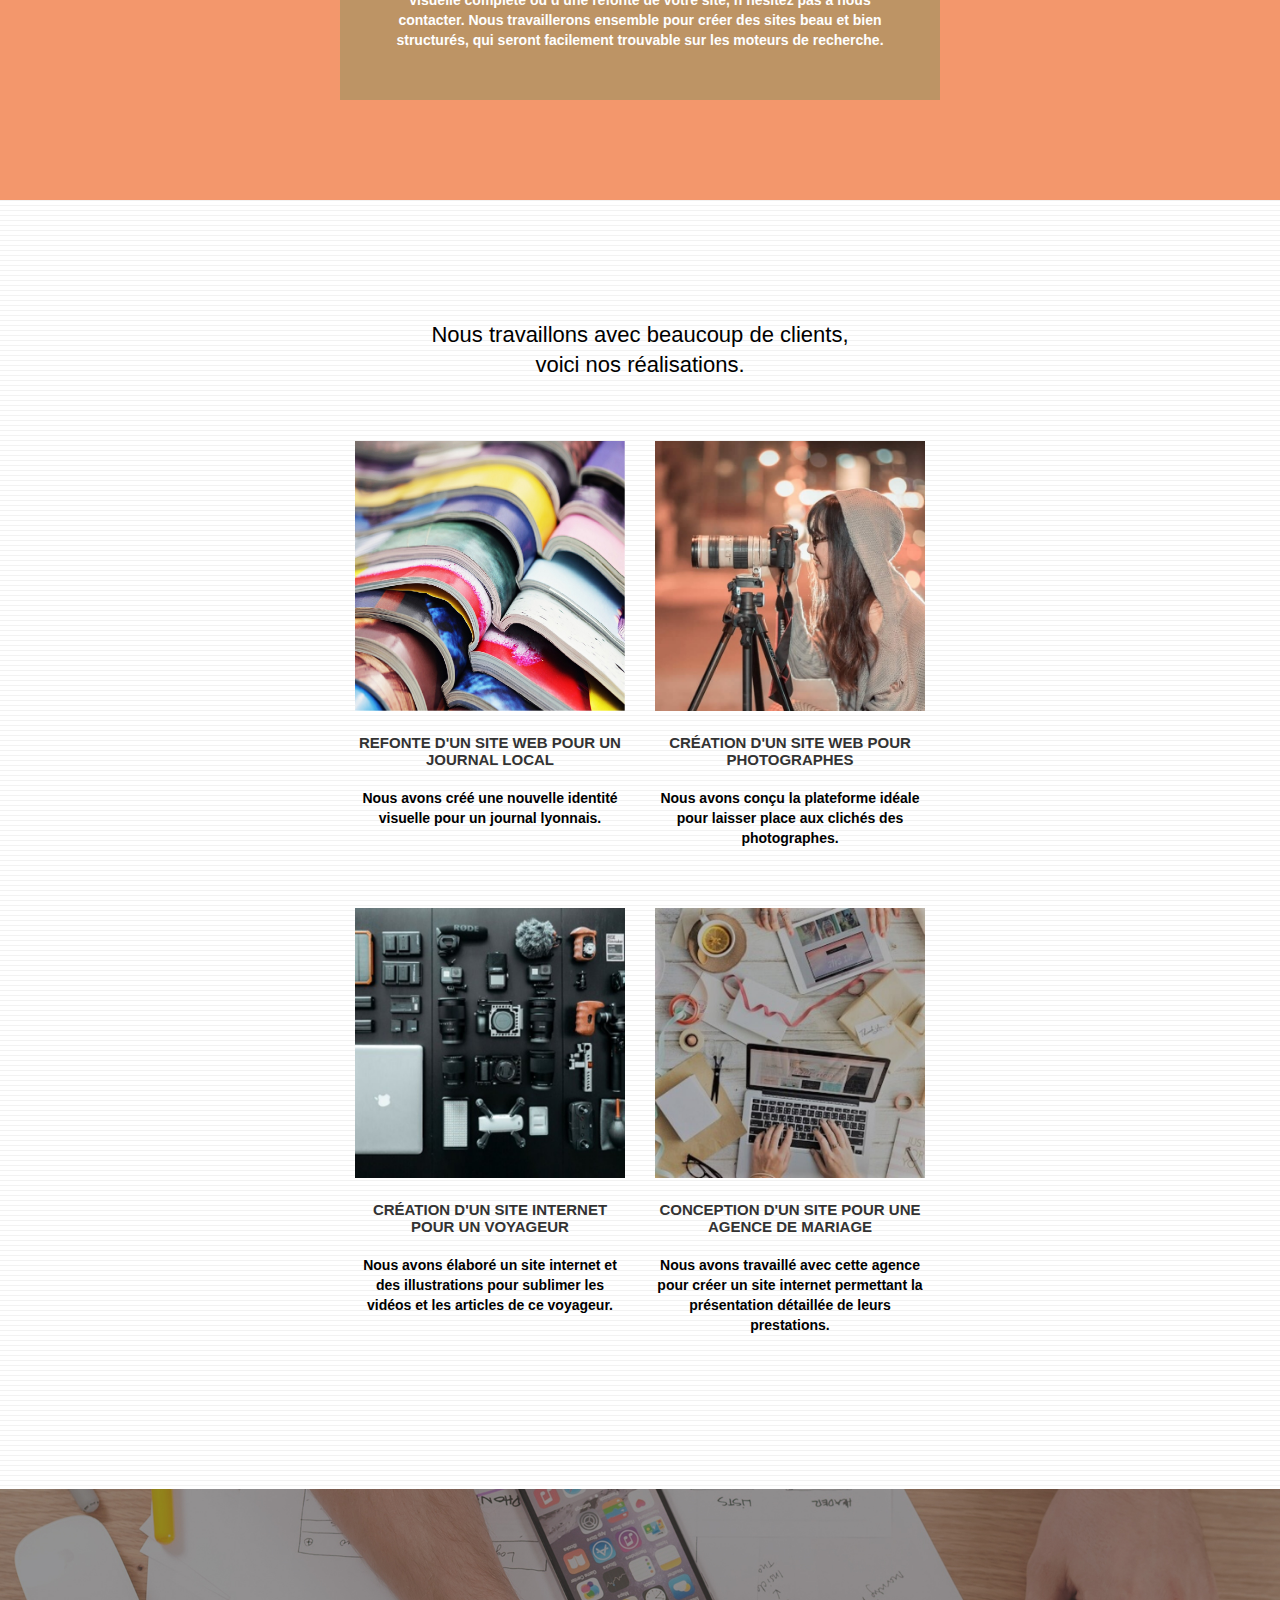
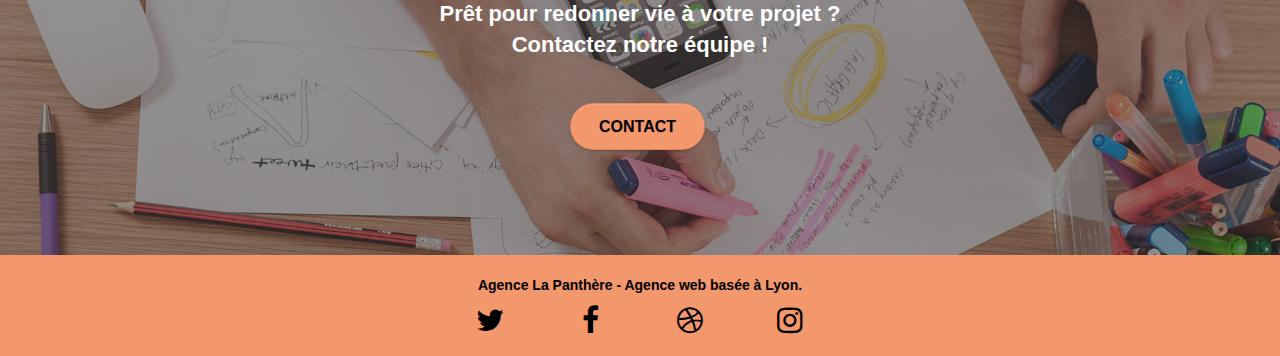
==== commit 6e3b1d26: "index" ====
--- a/index.html
+++ b/index.html
@@ -29,8 +29,8 @@
 
 					<nav class="navbar row">
 						<div class="navbar-header">
-							<a class="navbar-brand" href="index.html"><img src="img/agence-la-panthere-monochrome.svg"
-									alt="paris web design logo agence web meilleure agence" height="40" /></a>
+							<img src="img/agence-la-panthere-monochrome.svg" alt="logo de l'agence la panthère"
+								height="40" />
 							<button id="nav-toggle" type="button" class="ui-navbar-toggle navbar-toggle"
 								data-toggle="collapse" data-target=".navbar-1">
 								<span class="sr-only">Toggle navigation</span><span class="icon-bar"></span><span
@@ -45,7 +45,7 @@
 								<li>
 								</li>
 								<li>
-									<a href="page2.html">Contact</a>
+									<a href="contact.html">Contact</a>
 								</li>
 							</ul>
 						</div>
@@ -63,12 +63,12 @@
 						<div class="row tight-width-whitespace">
 							<div class="col-sm-12">
 								<img src="img/logo.png" class="center-block image-resize-mode" width="100"
-									alt="Agence La Panthère, agence web paris, création logo paris" />
+									alt="logotype de l'agence la panthère" />
 								<h1 class="text-center hero-bloc-text tc-white ">
 									Agence La Panthère
 								</h1>
 								<div class="text-center">
-									<a href="page2.html"
+									<a href="contact.html"
 										class="btn btn-lg btn-clean btn-rd cta-hero btn-atomic-tangerine"
 										id="cta-hero">Contact</a>
 								</div>
@@ -84,7 +84,6 @@
 					<div class="container bloc-md">
 						<div class="row">
 							<div class="col-sm-12 text-center">
-								Thomas Alpa
 								<h2>L'agence La Panthère est une agence de web design qui aide les entreprises à devenir
 									attractives et visible sur Internet.</h2>
 							</div>
@@ -151,7 +150,7 @@
 					<div class="container bloc-lg">
 						<div class="row tight-width-whitespace black-background">
 							<div class="col-sm-12">
-								<h2 class="mg-md text-center tc-white">
+								<h2 class="mg-md text-center white">
 									Nous souhaitons aider les entreprises de la région Lyonnaise à se développer et à
 									connaître
 									le succès. Nous travaillons pour aider les entreprises locales à attirer de nouveaux
@@ -167,8 +166,7 @@
 									n’hésitez pas à
 									nous contacter. Nous travaillerons ensemble pour créer des sites beau et bien
 									structurés,
-									qui seront facilement trouvable sur les moteurs de recherche. <br><br><a
-										class="ltc-white bold-link" href="page2.html">Contactez notre équipe</a><br>
+									qui seront facilement trouvable sur les moteurs de recherche.
 								</p>
 							</div>
 						</div>
@@ -190,8 +188,7 @@
 							<div class="col-sm-6">
 								<a href="#" data-lightbox="img/1.jpg" data-gallery-id="gallery-1"
 									data-caption="Refonte d'un site web pour un journal local"
-									data-frame="snapshot-lb"><img src="img/1.jpg"
-										alt="paris web design logo agence web meilleure agence et refonte site web journal"
+									data-frame="snapshot-lb"><img src="img/1.jpg" alt="photos de journaux"
 										class="img-responsive portfolio-thumb" /></a>
 								<h3 class="mg-md text-center">
 									Refonte d'un site web pour un journal local
@@ -204,7 +201,7 @@
 								<a href="#" data-lightbox="img/2.jpg" data-gallery-id="gallery-1"
 									data-caption="Création d'un site web pour photographes"
 									data-frame="snapshot-lb"><img src="img/2.jpg" class="img-responsive portfolio-thumb"
-										alt="paris web design logo agence web meilleure agence, Création d'un site web pour photographes" /></a>
+										alt="photo d'une photographe" /></a>
 								<h3 class="mg-md text-center">
 									Création d'un site web pour photographes
 								</h3>
@@ -219,7 +216,7 @@
 								<a href="#" data-lightbox="img/3.jpg" data-gallery-id="gallery-1"
 									data-caption="Création d'un site internet pour un voyageur"
 									data-frame="snapshot-lb"><img src="img/3.jpg" class="img-responsive portfolio-thumb"
-										alt="paris web design logo agence web meilleure agence, Création d'un site web pour voyageur" /></a>
+										alt="photo d'appareils pour voyageur" /></a>
 								<h3 class="mg-md text-center">
 									Création d'un site internet pour un voyageur
 								</h3>
@@ -233,7 +230,7 @@
 								<a href="#" data-lightbox="img/4.jpg" data-gallery-id="gallery-1"
 									data-caption="Conception d'un site pour une agence de mariage"
 									data-frame="snapshot-lb"><img src="img/4.jpg" class="img-responsive portfolio-thumb"
-										alt="paris web design logo agence web meilleure agence, Création d'un site web pour agence de mariage" /></a>
+										alt="photo de deux personnes travaillant pour une agence de mariage" /></a>
 								<h3 class="mg-md text-center">
 									Conception d'un site pour une agence de mariage
 								</h3>
@@ -252,11 +249,11 @@
 				<div class="bloc bgc-dark-slate-blue bg-banniere d-bloc bloc-bg-texture texture-paper" id="bloc-5-cta">
 					<div class="container bloc-lg">
 						<div class="row">
-							<h2 class="mg-md text-center tc-white">
+							<h2 class="mg-md text-center white">
 								Prêt pour redonner vie à votre projet ?<br>Contactez notre équipe !
 							</h2>
 							<div class="col-sm-12 text-center">
-								<a href="page2.html"
+								<a href="contact.html"
 									class="btn btn-atomic-tangerine btn-clean btn-rd btn-lg cta-hero">Contact</a>
 							</div>
 						</div>
@@ -302,45 +299,6 @@
 									</div>
 								</div>
 							</div>
-							<div class="row">
-								<div class="col-sm-4">
-									Partenaires
-									<ul>
-										<li><a href="voiture.com">voiture.com</a></li>
-										<li><a href="pizza.com">pizza.com</a></li>
-										<li><a href="matoiture.com">matoiture.com</a></li>
-										<li><a href="immobilierseo.com">immobilierseo.com</a></li>
-									</ul>
-								</div>
-								<div class="col-sm-4">
-									Annuaires liste 1
-									<ul>
-										<li><a href="annuaireagence.com">annuaireagence.com</a></li>
-										<li><a href="annuaireseo.com">annuaireseo.com</a></li>
-										<li><a href="annuairemarketing.com">annuairemarketing.com</a></li>
-										<li><a href="123seoture.com">123seo.com</a></li>
-										<li><a href="123site.com">123site.com</a></li>
-										<li><a href="annuairewordpress.com">annuairewordpress.com</a></li>
-										<li><a href="listeagence.com">listeagence.com</a></li>
-										<li><a href="meilleuresagencesparis.com">meilleuresagencesparis.com</a></li>
-										<li><a href="listeseo.com">listeseo.com</a></li>
-									</ul>
-								</div>
-								<div class="col-sm-4">
-									Annuaires liste 2
-									<ul>
-										<li><a href="betterseo.com">betterseo.com</a></li>
-										<li><a href="ameliorerseo.com">ameliorerseo.com</a></li>
-										<li><a href="seojuicelien.com">seojuicelien.com</a></li>
-										<li><a href="meilleursliens.com">meilleursliens.com</a></li>
-										<li><a href="liensagogo.com">liensagogo.com</a></li>
-										<li><a href="backlink.com">backlink.com</a></li>
-										<li><a href="linkjuiceannuaire.com">linkjuiceannuaire.com</a></li>
-										<li><a href="remontersurgoogle.com">remontersurgoogle.com</a></li>
-										<li><a href="vraiseofiable.com">vraiseofiable.com</a></li>
-									</ul>
-								</div>
-							</div>
 						</div>
 					</div>
 				</div>
--- a/style.css
+++ b/style.css
@@ -83,7 +83,6 @@
 .bloc-bg-texture::before {
     content: "";
     background-size: 2px 2px;
-    position: absolute;
     top: 0;
     bottom: 0;
     left: 0;
@@ -123,7 +122,6 @@
 .d-bloc .navbar a,
 .d-bloc .navbar-brand,
 .d-bloc a .icon-sm,
-.d-bloc a .icon-md,
 .d-bloc a .icon-lg,
 .d-bloc a .icon-xl,
 .d-bloc h1 a,
@@ -684,7 +682,7 @@
 }
 
 p {
-    font-size: 11px;
+    font-size: 14px;
 }
 
 .tight-width-whitespace {
@@ -730,7 +728,7 @@
 }
 
 h1 {
-    color: #333333 !important;
+    color: white !important;
 }
 
 h4 {
@@ -781,8 +779,8 @@
     background-color: #F3976C;
 }
 
-.tc-white {
-    color: white !important;
+.tc-black {
+    color: black !important;
 }
 
 .btn-atomic-tangerine {
@@ -857,13 +855,13 @@
     }
 }
 
-@media only screen and (min-device-width: 768px) and (max-device-width: 1024px) and (orientation: landscape) {
+@media only screen and (min-width: 768px) and (max-width: 1024px) and (orientation: landscape) {
     .b-parallax {
         background-attachment: scroll;
     }
 }
 
-@media only screen and (min-device-width: 1024px) and (max-device-width: 1366px) and (-webkit-min-device-pixel-ratio: 1.5) {
+@media only screen and (min-width: 1024px) and (max-width: 1366px) and (-webkit-min-device-pixel-ratio: 1.5) {
     .b-parallax {
         background-attachment: scroll;
     }
@@ -884,10 +882,7 @@
         position: relative;
     }
 
-    .bloc {
-        padding-left: constant(safe-area-inset-left);
-        padding-right: constant(safe-area-inset-right);
-    }
+
 
     .bloc-group,
     .bloc-group .bloc {
@@ -898,8 +893,6 @@
     .bloc-fill-screen .fill-bloc-top-edge,
     .bloc-fill-screen .fill-bloc-bottom-edge {
         padding: 0 20px;
-        padding-left: constant(safe-area-inset-left);
-        padding-right: constant(safe-area-inset-right);
     }
 }
 
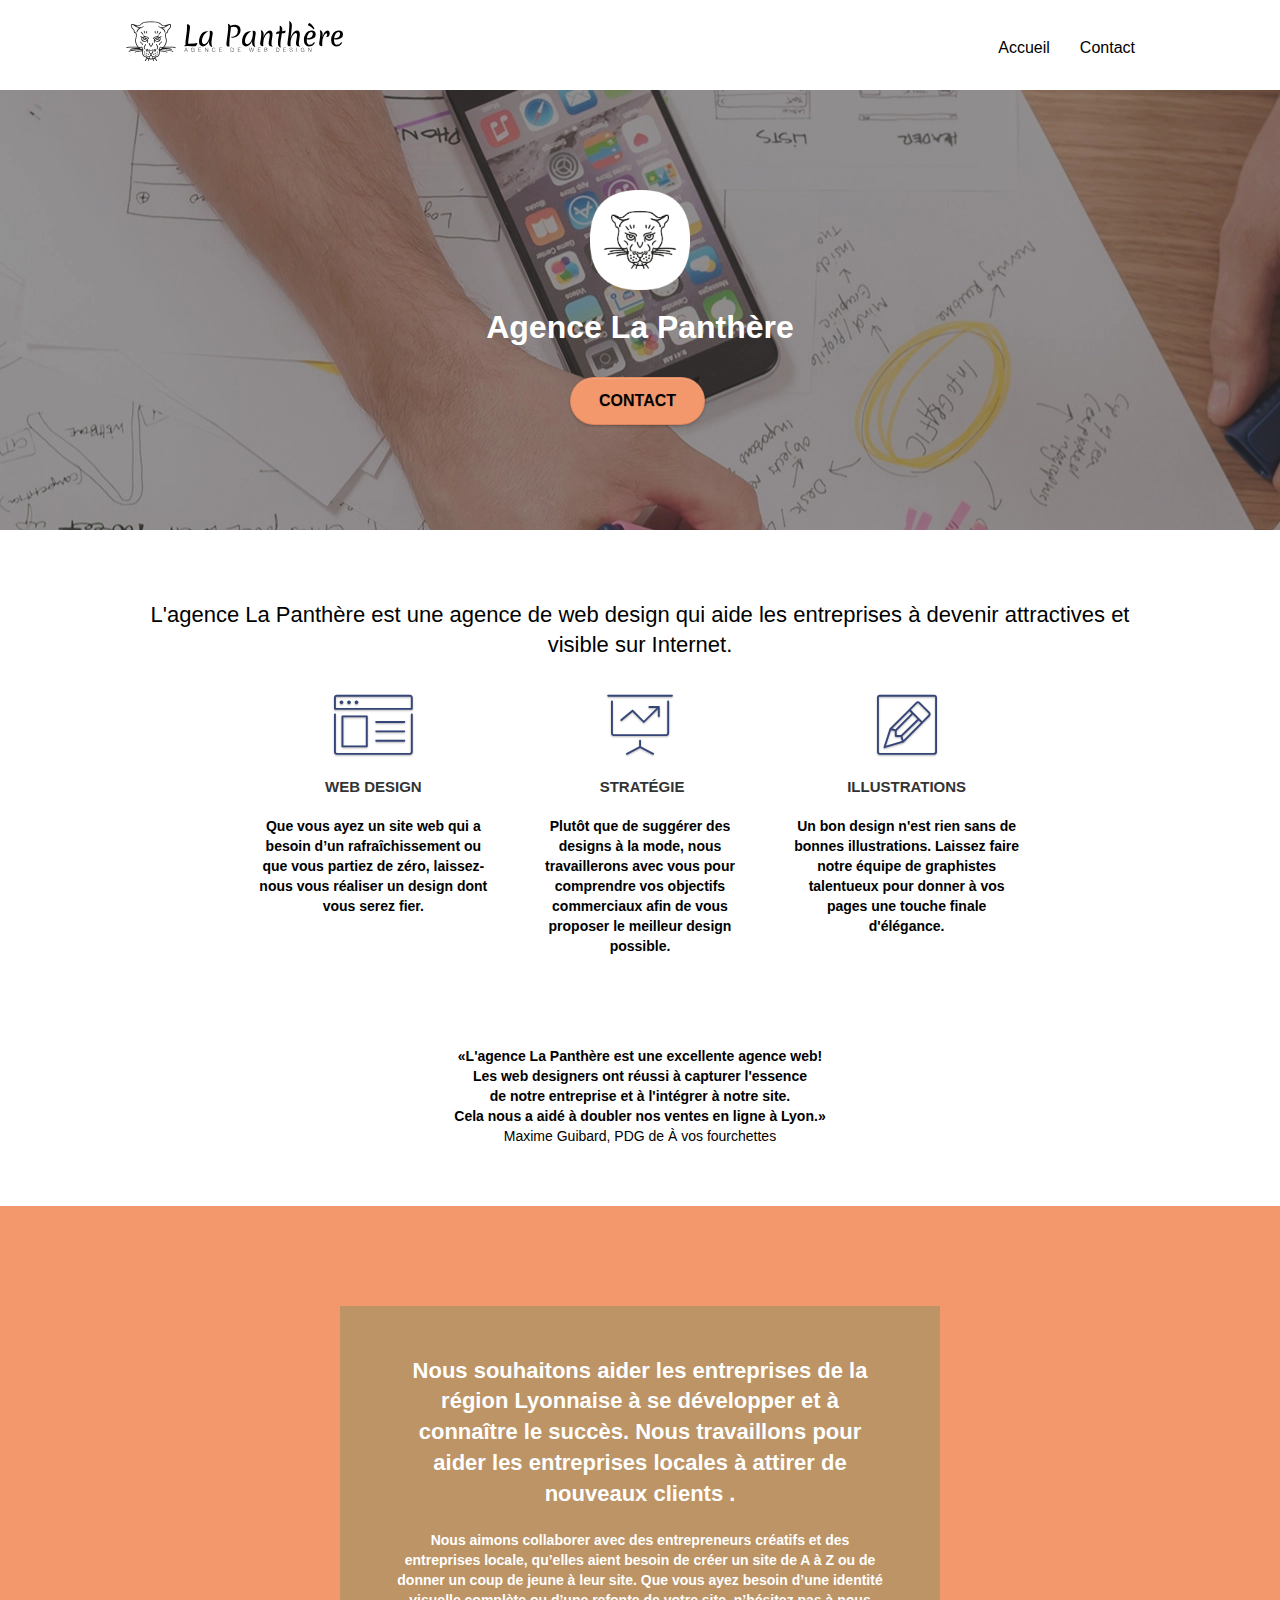
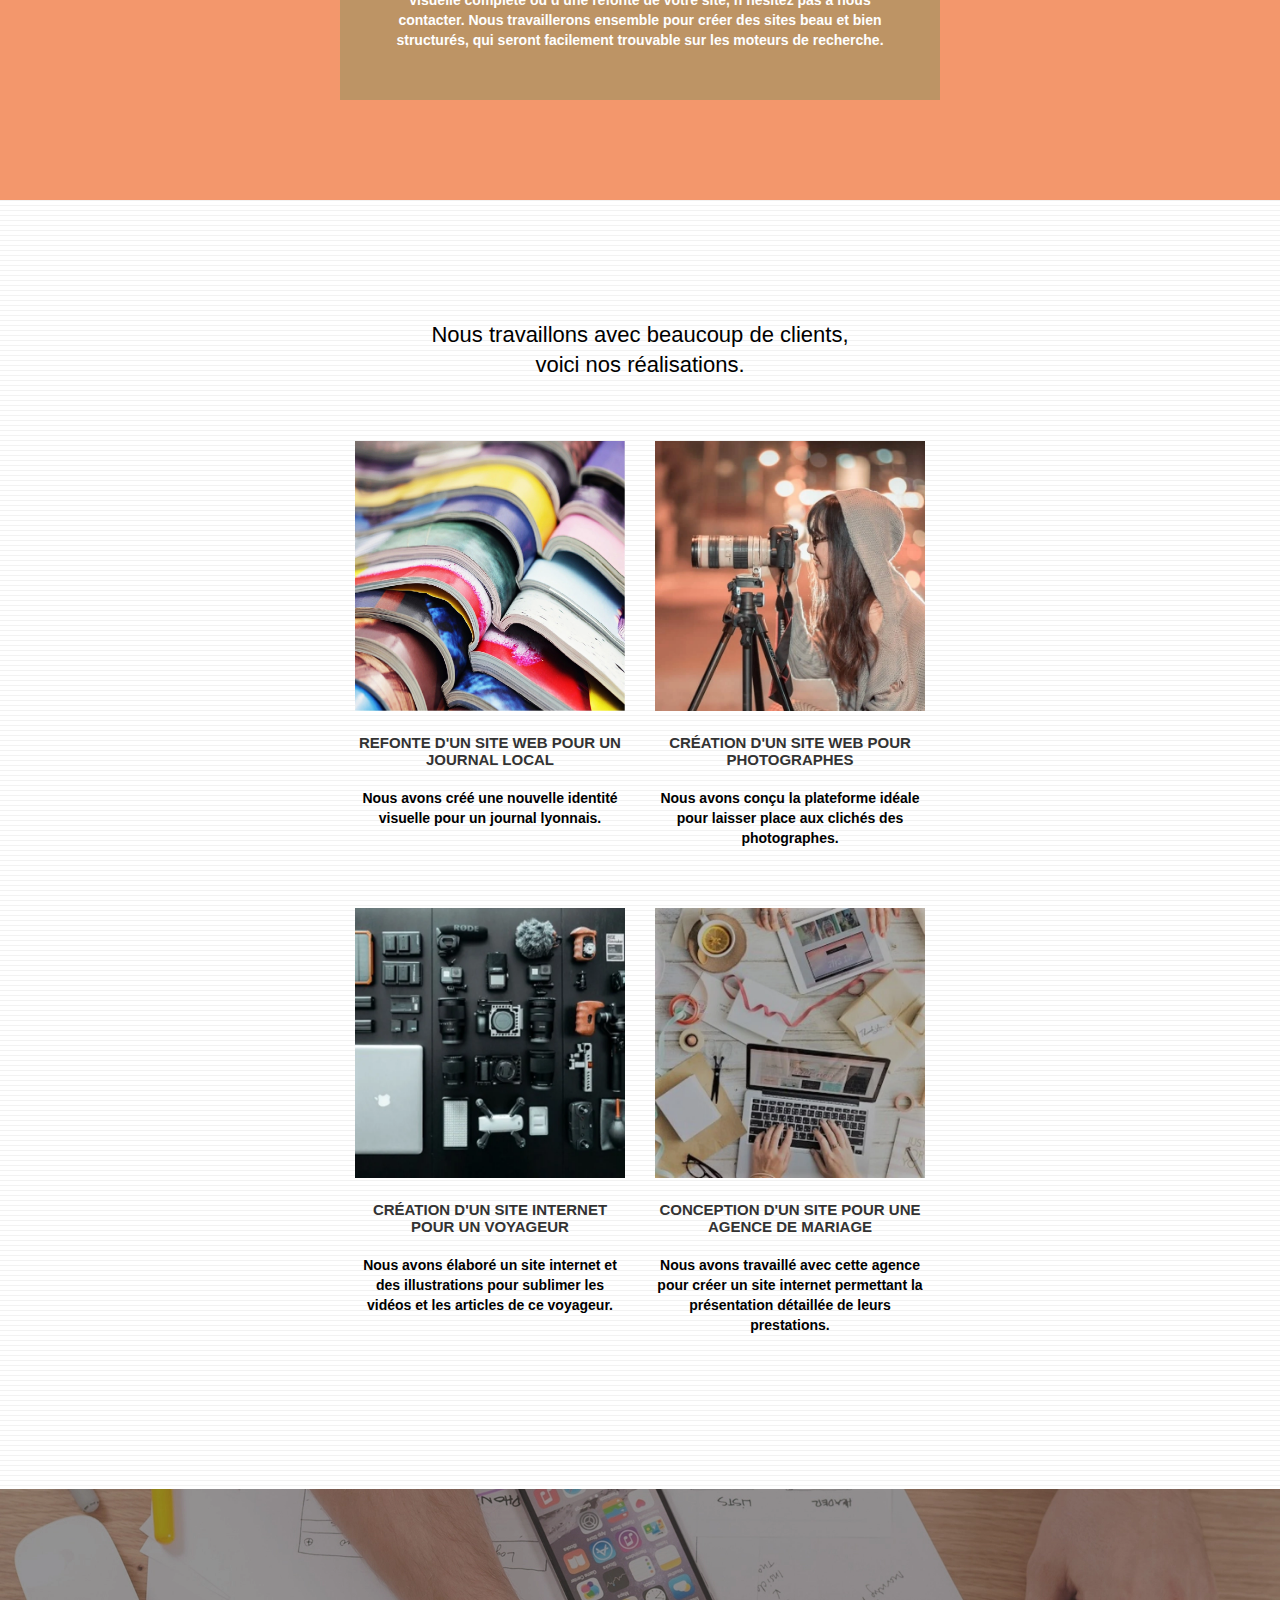
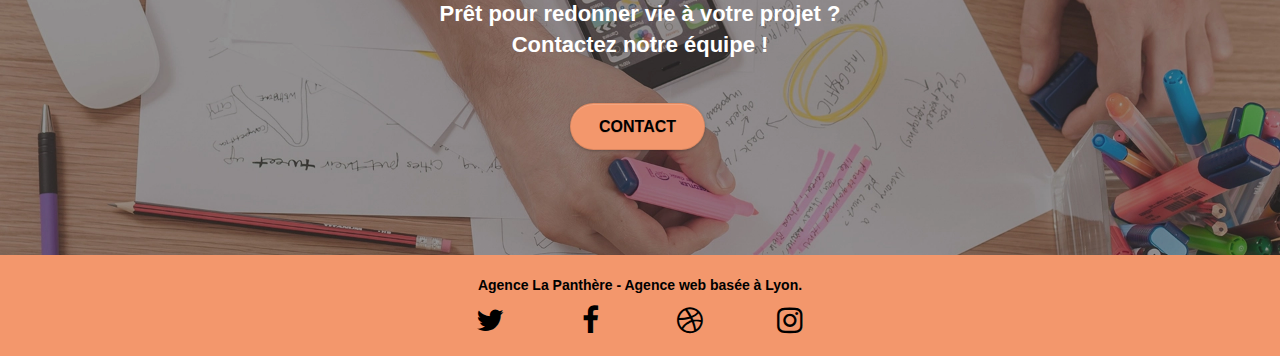
==== commit 5d6d49fc: "Image formats from jpeg to webp" ====
--- a/index.html
+++ b/index.html
@@ -62,7 +62,7 @@
 					<div class="container bloc-lg">
 						<div class="row tight-width-whitespace">
 							<div class="col-sm-12">
-								<img src="img/logo.png" class="center-block image-resize-mode" width="100"
+								<img src="img/logo.webp" class="center-block image-resize-mode" width="100"
 									alt="logotype de l'agence la panthère" />
 								<h1 class="text-center hero-bloc-text tc-white ">
 									Agence La Panthère
@@ -186,9 +186,9 @@
 						</div>
 						<div class="row tight-width-whitespace portfolio-row">
 							<div class="col-sm-6">
-								<a href="#" data-lightbox="img/1.jpg" data-gallery-id="gallery-1"
+								<a href="#" data-lightbox="img/1.webp" data-gallery-id="gallery-1"
 									data-caption="Refonte d'un site web pour un journal local"
-									data-frame="snapshot-lb"><img src="img/1.jpg" alt="photos de journaux"
+									data-frame="snapshot-lb"><img src="img/1.webp" alt="photos de journaux"
 										class="img-responsive portfolio-thumb" /></a>
 								<h3 class="mg-md text-center">
 									Refonte d'un site web pour un journal local
@@ -198,10 +198,10 @@
 								</p>
 							</div>
 							<div class="col-sm-6">
-								<a href="#" data-lightbox="img/2.jpg" data-gallery-id="gallery-1"
+								<a href="#" data-lightbox="img/2.webp" data-gallery-id="gallery-1"
 									data-caption="Création d'un site web pour photographes"
-									data-frame="snapshot-lb"><img src="img/2.jpg" class="img-responsive portfolio-thumb"
-										alt="photo d'une photographe" /></a>
+									data-frame="snapshot-lb"><img src="img/2.webp"
+										class="img-responsive portfolio-thumb" alt="photo d'une photographe" /></a>
 								<h3 class="mg-md text-center">
 									Création d'un site web pour photographes
 								</h3>
@@ -213,9 +213,10 @@
 						</div>
 						<div class="row tight-width-whitespace portfolio-row">
 							<div class="col-sm-6">
-								<a href="#" data-lightbox="img/3.jpg" data-gallery-id="gallery-1"
+								<a href="#" data-lightbox="img/3.webp" data-gallery-id="gallery-1"
 									data-caption="Création d'un site internet pour un voyageur"
-									data-frame="snapshot-lb"><img src="img/3.jpg" class="img-responsive portfolio-thumb"
+									data-frame="snapshot-lb"><img src="img/3.webp"
+										class="img-responsive portfolio-thumb"
 										alt="photo d'appareils pour voyageur" /></a>
 								<h3 class="mg-md text-center">
 									Création d'un site internet pour un voyageur
@@ -227,9 +228,10 @@
 								</p>
 							</div>
 							<div class="col-sm-6">
-								<a href="#" data-lightbox="img/4.jpg" data-gallery-id="gallery-1"
+								<a href="#" data-lightbox="img/4.webp" data-gallery-id="gallery-1"
 									data-caption="Conception d'un site pour une agence de mariage"
-									data-frame="snapshot-lb"><img src="img/4.jpg" class="img-responsive portfolio-thumb"
+									data-frame="snapshot-lb"><img src="img/4.webp"
+										class="img-responsive portfolio-thumb"
 										alt="photo de deux personnes travaillant pour une agence de mariage" /></a>
 								<h3 class="mg-md text-center">
 									Conception d'un site pour une agence de mariage
--- a/style.css
+++ b/style.css
@@ -90,7 +90,7 @@
 }
 
 .texture-paper::before {
-    background: url("img/texture-paper.png");
+    background: url("img/texture-paper.webp");
     background-size: 280px 280px;
 }
 
@@ -823,11 +823,11 @@
 }
 
 .bg-banniere {
-    background-image: url("img/agence-la-panthere.jpg");
+    background-image: url("img/agence-la-panthere.webp");
 }
 
 .bg-presentation {
-    background-image: url("img/image-de-presentation.jpg");
+    background-image: url("img/image-de-presentation.webp");
 }
 
 @media (max-width: 1024px) {
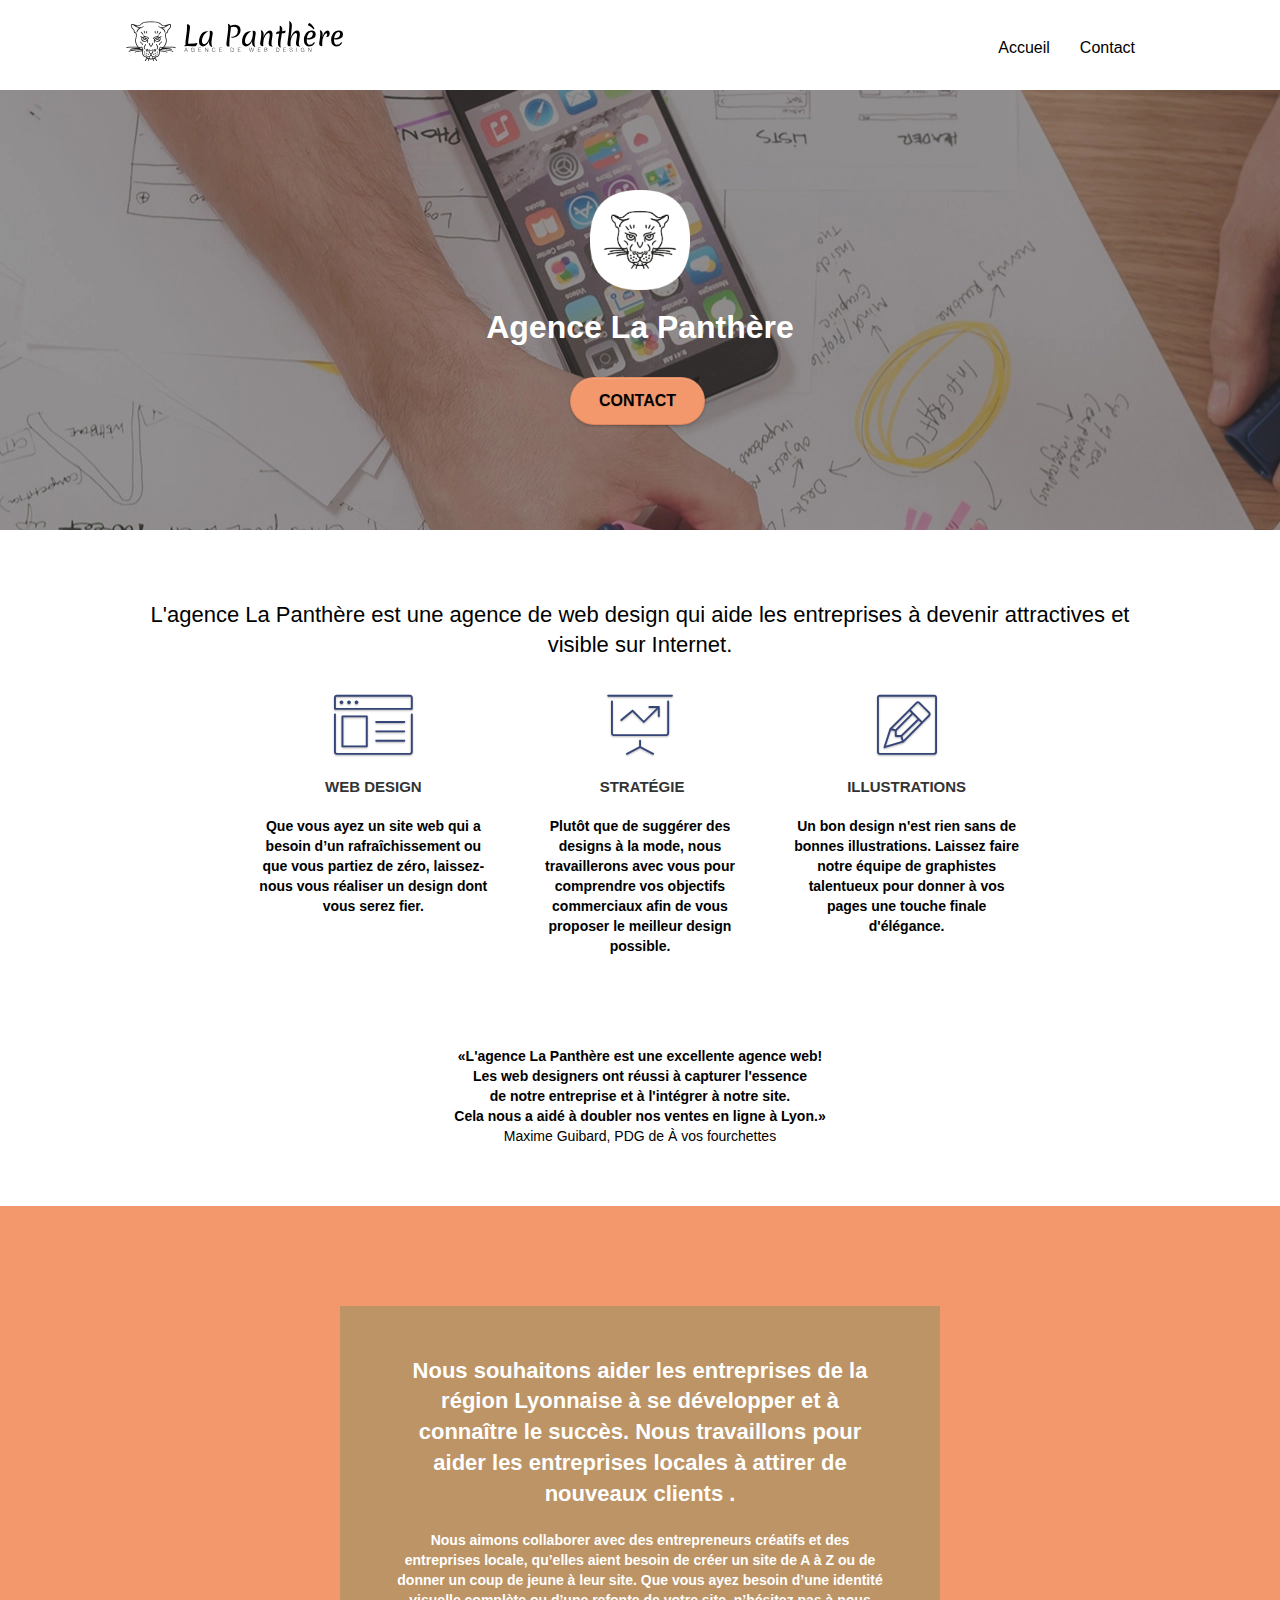
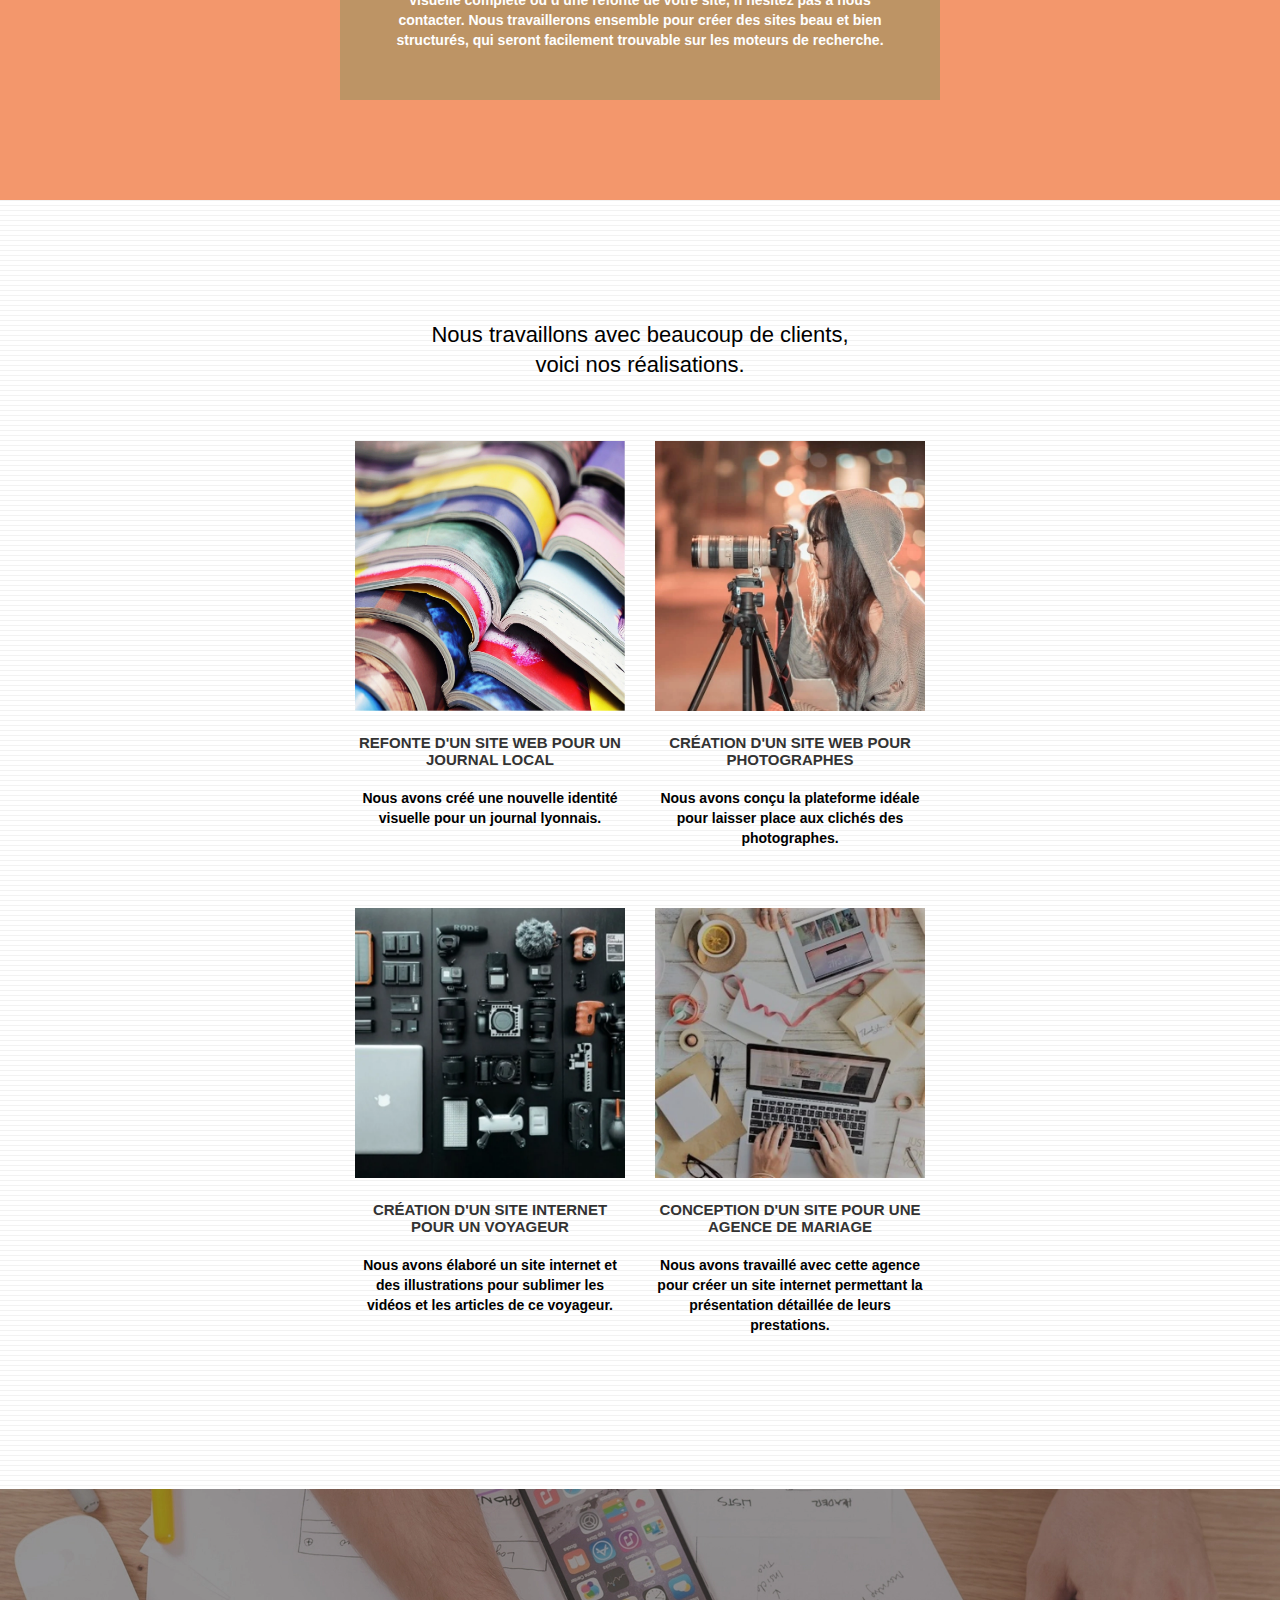
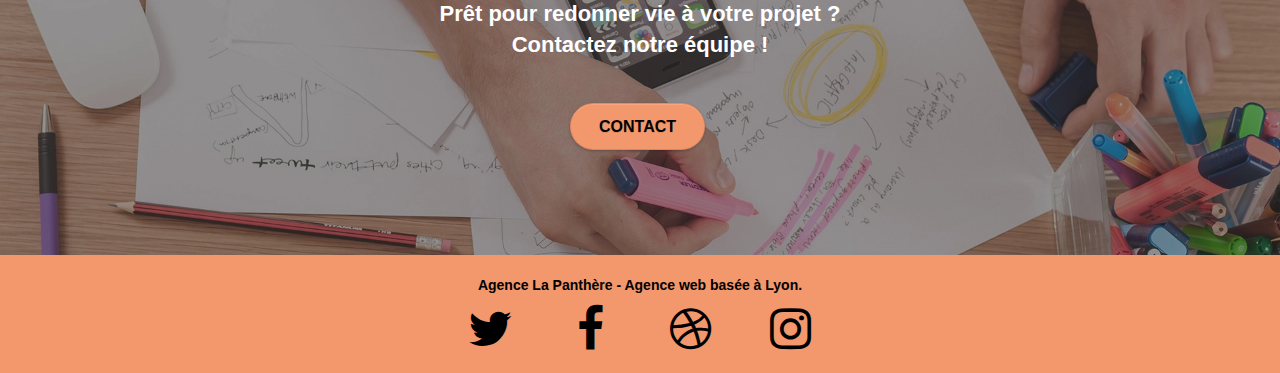
==== commit e1ea00be: "Minify CSS and JS" ====
--- a/index.html
+++ b/index.html
@@ -7,15 +7,15 @@
 		content="La Panthère est une agence lyonnaise de web design qui aide les entreprises de locales à devenir attractives et visibles sur internet">
 	<meta name="viewport" content="width=device-width, initial-scale=1.0, viewport-fit=cover">
 	<link rel="shortcut icon" type="image/png" href="favicon.jpg">
-	<link rel="stylesheet" type="text/css" href="./css/bootstrap.css">
-	<link rel="stylesheet" type="text/css" href="style.css">
-	<link rel="stylesheet" type="text/css" href="./css/font-awesome.css">
-	<link rel="stylesheet" type="text/css" href="./css/et-line.css">
-	<script src="./js/jquery-2.1.0.js"></script>
-	<script src="./js/bootstrap.js"></script>
-	<script src="./js/blocs.js"></script>
-	<script src="./js/jquery.touchSwipe.js" defer></script>
-	<script src="./js/gmaps.js"></script>
+	<link rel="stylesheet" type="text/css" href="./minifier-css/bootstrap.min.css">
+	<link rel="stylesheet" type="text/css" href="./minifier-css/style.min.css">
+	<link rel="stylesheet" type="text/css" href="./minifier-css/font-awesome.min.css">
+	<link rel="stylesheet" type="text/css" href="./minifier-css/et-line.min.css">
+	<script src="./minifier-js/jquery-2.1.0.min.js"></script>
+	<script src="./minifier-js/bootstrap.min.js"></script>
+	<script src="./minifier-js/blocs.min.js"></script>
+	<script src="./minifier-js/jquery.touchSwipe.min.js" defer></script>
+	<script src="./minifier-js/gmaps.min.js"></script>
 	<title>La Panthère Agence de web design</title>
 </head>
 
--- a/minifier-css/style.min.css
+++ b/minifier-css/style.min.css
@@ -0,0 +1 @@
+.d-bloc .navbar-toggle .icon-bar,body{background:#fff}.bloc .container,.row.row-no-gutters>[class*=" col-"],.row.row-no-gutters>[class^=col-]{padding-right:0;padding-left:0}.nav-center .navbar-brand img,body{margin:0}.nav-invert .navbar .nav,.nav>li{float:left}a,button{outline:0!important}.scrollToTop,a,button{transition:.3s ease-in-out}body{padding:0;overflow-x:hidden;-webkit-font-smoothing:antialiased;-moz-osx-font-smoothing:grayscale}a:hover{text-decoration:none;cursor:pointer}#page-loading-blocs-notifaction{position:fixed;top:0;bottom:0;width:100%;z-index:100000;background:url("img/pageload-spinner.gif") center center no-repeat #fff}.bloc{width:100%;clear:both;background:50% 50%/cover no-repeat;padding:0 50px;-webkit-background-size:cover;-moz-background-size:cover;-o-background-size:cover;position:relative}.bloc-lg{padding:100px 50px}.bloc-md{padding:50px}.bloc-sm{padding:20px 50px}.bg-b-edge,.bg-bl-edge,.bg-br-edge,.bg-center,.bg-l-edge,.bg-r-edge,.bg-repeat,.bg-t-edge,.bg-tl-edge,.bg-tr-edge{-webkit-background-size:auto!important;-moz-background-size:auto!important;-o-background-size:auto!important;background-size:auto!important}.bg-repeat,.nav>li a:focus,.nav>li a:hover{background:0 0}.bg-t-edge{background:top no-repeat}.bloc-bg-texture::before{content:"";background-size:2px 2px;top:0;bottom:0;left:0;right:0}.texture-paper::before{background:url("../img/texture-paper.webp") 0 0/280px 280px}.nav>li>.dropdown a,.navbar-toggle:hover{background:0 0!important}.b-parallax{background-attachment:fixed}.d-bloc{color:rgba(255,255,255,.7)}.d-bloc button:hover{color:rgba(255,255,255,.9)}.d-bloc .icon-round,.d-bloc .icon-rounded,.d-bloc .icon-semi-rounded-a,.d-bloc .icon-semi-rounded-b,.d-bloc .icon-square{border-color:rgba(255,255,255,.9)}.d-bloc .divider-h span{border-color:rgba(255,255,255,.2)}.d-bloc .a-btn,.d-bloc .navbar a,.d-bloc .navbar-brand,.d-bloc a .icon-lg,.d-bloc a .icon-sm,.d-bloc a .icon-xl,.d-bloc h1 a,.d-bloc h2 a,.d-bloc h3 a,.d-bloc h4 a,.d-bloc h5 a,.d-bloc h6 a,.d-bloc p a{color:rgba(255,255,255,.6)}.d-bloc .a-btn:hover,.d-bloc .navbar a:hover,.d-bloc .navbar-brand:hover,.d-bloc a:hover .icon-lg,.d-bloc a:hover .icon-md,.d-bloc a:hover .icon-sm,.d-bloc a:hover .icon-xl,.d-bloc h1 a:hover,.d-bloc h2 a:hover,.d-bloc h3 a:hover,.d-bloc h4 a:hover,.d-bloc h5 a:hover,.d-bloc h6 a:hover,.d-bloc p a:hover{color:#fff}.d-bloc .btn-wire,.d-bloc .btn-wire:hover{color:#fff;border-color:#fff}.d-bloc .panel icon,.l-bloc .icon-round,.l-bloc .icon-rounded,.l-bloc .icon-semi-rounded-a,.l-bloc .icon-semi-rounded-b,.l-bloc .icon-square{border-color:rgba(0,0,0,.7)}.d-bloc .panel,.l-bloc{color:rgba(0,0,0,.5)}.d-bloc .panel button:hover,.l-bloc button:hover{color:rgba(0,0,0,.7)}.d-bloc .panel .divider-h span,.l-bloc .divider-h span{border-color:rgba(0,0,0,.1)}.d-bloc .panel .a-btn,.l-bloc .a-btn,.l-bloc .navbar a,.l-bloc .navbar-brand,.l-bloc .navbar-toggle .icon-bar,.l-bloc a .icon-lg,.l-bloc a .icon-md,.l-bloc a .icon-sm,.l-bloc a .icon-xl,.l-bloc h1 a,.l-bloc h2 a,.l-bloc h3 a,.l-bloc h4 a,.l-bloc h5 a,.l-bloc h6 a,.l-bloc p a{color:rgba(0,0,0,.6)}.d-bloc .panel .a-btn:hover,.l-bloc .a-btn:hover,.l-bloc .navbar a:hover,.l-bloc .navbar-brand:hover,.l-bloc a:hover .icon-lg,.l-bloc a:hover .icon-md,.l-bloc a:hover .icon-sm,.l-bloc a:hover .icon-xl,.l-bloc h1 a:hover,.l-bloc h2 a:hover,.l-bloc h3 a:hover,.l-bloc h4 a:hover,.l-bloc h5 a:hover,.l-bloc h6 a:hover,.l-bloc p a:hover{color:#000}.d-bloc .panel .btn-wire,.d-bloc .panel .btn-wire:hover,.l-bloc .btn-wire,.l-bloc .btn-wire:hover{color:rgba(0,0,0,.7);border-color:rgba(0,0,0,.3)}.voffset{margin-top:30px}.voffset-lg{margin-top:80px}.row-no-gutters{margin-right:0;margin-left:0}#bloc-1-hero h1{font-size:32px}.navbar{margin-bottom:0;z-index:1}.navbar-brand{height:auto;padding:3px 15px;font-size:25px;font-weight:600;line-height:44px}.navbar-brand img{max-height:200px;margin:0 5px 0 0;display:inline}.navbar-brand img[src$=svg]{min-width:100px}.navbar .nav{padding-top:2px;margin-right:-16px;float:right;z-index:1}.nav>li{margin-top:4px;font-size:16px}.navbar-nav .open .dropdown-menu>li>a{text-align:inherit}.navbar-toggle{margin:10px 10px 0 0;border:0}.mg-lg,.mg-md{margin-top:10px}.navbar-toggle .icon-bar{background-color:rgba(0,0,0,.5);width:26px}.nav-invert .navbar-brand,.nav-invert .navbar-header{float:right;position:relative;z-index:2}@media (min-width:768px){.site-navigation{position:absolute;top:50%;right:20px;transform:translate(0,-50%);-webkit-transform:translateY(-50%)}.nav>li .dropdown-menu a,.nav>li .dropdown-menu a:hover{color:#484848}.nav-invert .site-navigation{left:0;right:0}.nav-center{text-align:center}.nav-center .navbar-header{width:100%}.nav-center .nav>li,.nav-center .navbar-brand,.nav-center .navbar-header{float:none;display:inline-block}.nav-center .site-navigation{position:relative;width:100%;right:0;margin-right:0;margin-top:20px}.nav-center.mini-nav .navbar-toggle{float:none;margin:10px auto 0}}.nav>li>.dropdown a{display:block;padding:14px 15px}nav .caret{margin:0 5px}.dropdown-menu .dropdown-menu{top:-8px;left:100%}.dropdown-menu .dropmenu-flow-right{top:100%;left:0;margin-left:-1px;border-top-left-radius:0;border-top-right-radius:0}.dropdown-menu .dropdown span{border:4px solid #000;border-top-color:transparent;border-right-color:transparent;border-bottom-color:transparent;margin:6px -5px 0 0!important;float:right}.mg-md{margin-bottom:20px}.mg-lg{margin-bottom:40px}.btn{margin:0 5px 5px 0}.btn.pull-right{margin:0 0 5px 5px}.btn-d,.btn-d:focus,.btn-d:hover{color:#fff;background:rgba(0,0,0,.3)}.close-lightbox,.lightbox-caption,.next-lightbox,.prev-lightbox{background:rgba(0,0,0,.5);position:absolute}.btn-rd{border-radius:40px}.btn-clean{border:1px solid rgba(0,0,0,.08);border-bottom-color:rgba(0,0,0,.1);text-shadow:0 1px 0 rgba(0,0,1,.1);box-shadow:0 1px 3px rgba(0,0,1,.25),inset 0 1px 0 0 rgba(255,255,255,.15)}.icon-md{font-size:48px!important}.icon-lg{font-size:60px!important}.showScrollTop,p{font-size:14px}.sm-shadow{text-shadow:0 1px 2px rgba(0,0,0,.3)}.panel-sq,.panel-sq .panel-footer,.panel-sq .panel-heading{border-radius:0}.panel-rd{border-radius:30px}.panel-rd .panel-heading{border-radius:29px 29px 0 0}.panel-rd .panel-footer{border-radius:0 0 29px 29px}.form-control{border-color:rgba(0,0,0,.1);box-shadow:none}.scrollToTop{width:40px;height:40px;position:fixed;bottom:20px;right:20px;opacity:0;z-index:500}.scrollToTop span{margin-top:6px}.showScrollTop{opacity:1}a[data-lightbox]{position:relative;display:block;text-align:center}a[data-lightbox]:hover::before{content:"+";font-family:HelveticaNeue-Light,"Helvetica Neue Light","Helvetica Neue",Helvetica,Arial;font-size:32px;width:50px;height:50px;margin-left:-25px;border-radius:50%;background:rgba(0,0,0,.6);color:#fff;font-weight:100;z-index:1;position:absolute;top:50%;transform:translateY(-50%);-webkit-transform:translateY(-50%)}a[data-lightbox]:hover img{opacity:.6;-webkit-animation-fill-mode:none;animation-fill-mode:none}#lightbox-modal{display:flex;align-items:center}#lightbox-modal .modal-dialog{width:90%;max-width:900px;margin:0 auto}#lightbox-modal .modal-dialog img{max-height:90vh;margin:0 auto}.lightbox-caption{padding:20px;color:#fff;left:15px;right:15px;bottom:5px}.close-lightbox{color:#fff;font-size:30px;top:20px;right:20px;z-index:20;border:none;line-height:30px;padding:0 9px 5px;opacity:.3}.close-lightbox:hover,.next-lightbox:hover,.prev-lightbox:hover{opacity:1;color:#fff}.next-lightbox,.prev-lightbox{font-size:20px;color:rgba(255,255,255,.9);transition:.2s ease-in-out;top:45%;z-index:1;opacity:.4}.next-lightbox{padding:6px 8px 1px 13px;right:25px}.prev-lightbox{padding:6px 13px 1px 10px;left:25px}.snapshot-lb .modal-body{padding-bottom:45px}.snapshot-lb .lightbox-caption{padding:0;color:rgba(0,0,0,.5);background:0 0}.btn,a,h1,h2,h3,h4,h5,h6,label,p{font-family:helvetica;font-weight:400;color:#000!important}.container{max-width:1000px}.hero-bloc-text{font-size:38px}.hero-bloc-text-sub{font-size:36px}.statement-bloc-text{line-height:26px;font-style:italic;font-size:20px;text-align:center;font-weight:lighter;max-width:520px;margin:auto}.cta-hero,h3{text-transform:uppercase;font-weight:700}.tight-width-whitespace{max-width:600px;margin:auto}.h1{font-size:20px;font-family:"Open Sans"}.cta-hero{margin-top:22px;color:#fff!important;padding:12px 28px;font-size:16px}.social{max-width:400px;margin:auto}h2{font-size:22px;line-height:1.4em}h3{font-size:15px;color:#333!important}.med-width-whitespace{max-width:800px;margin:auto;box-shadow:0 0 0 #000}.ltc-white,.white,h1{color:#fff!important}h4{color:#333!important}.icons{margin-bottom:14px;margin-top:24px}.portfolio-thumb{margin-bottom:24px}.portfolio-row{margin-bottom:44px;margin-top:50px}.avatar{box-shadow:0 4px 9px rgba(0,0,0,.3)}.black-background{background-color:rgba(165,147,99,.7);padding:40px}.bold-link{font-weight:900;text-decoration:underline!important}.bgc-white{background-color:#fff}.bgc-dark-slate-blue{background-color:#364577}.bgc-atomic-tangerine{background-color:#f3976c}.tc-black{color:#000!important}.btn-atomic-tangerine{background:#f3976c;color:#000!important}.btn-atomic-tangerine:hover{background:#c27956!important;color:#fff!important}.ltc-white:hover{color:#ccc!important}.ltc-atomic-tangerine{color:#f3976c!important}.ltc-atomic-tangerine:hover{color:#c27956!important}.icon-dark-slate-blue{color:#364577!important;border-color:#364577!important}.bg-dots-bg{background-image:url("../img/dots-bg.png")}.bg-lines-h2-bg{background-image:url("../img/lines-h2-bg.png")}.bg-banniere{background-image:url("../img/agence-la-panthere.webp")}.bg-presentation{background-image:url("../img/image-de-presentation.webp")}@media (max-width:1024px){.bloc{padding-left:20px;padding-right:20px}.bloc-tile-2.full-width-bloc .container,.bloc-tile-3.full-width-bloc .container,.bloc-tile-4.full-width-bloc .container,.bloc.full-width-bloc{padding-left:0;padding-right:0}}@media (max-width:992px) and (min-width:768px){.navbar .nav{max-width:80%}.nav-center.navbar .nav{max-width:100%}}@media only screen and (min-width:768px) and (max-width:1024px) and (orientation:landscape){.b-parallax{background-attachment:scroll}}@media only screen and (min-width:1024px) and (max-width:1366px) and (-webkit-min-device-pixel-ratio:1.5){.b-parallax{background-attachment:scroll}}@media (max-width:991px){.container{width:100%}.b-parallax{background-attachment:scroll}#hero-bloc,.page-container{overflow-x:hidden;position:relative}.bloc-group,.bloc-group .bloc{display:block;width:100%}.bloc-fill-screen .fill-bloc-bottom-edge,.bloc-fill-screen .fill-bloc-top-edge{padding:0 20px}}@media (max-width:400px){.bloc{padding-left:0;padding-right:0}}@media (max-width:767px){.page-container{overflow-x:hidden;position:relative}#disqus_thread,h1,h2,h3,h4,h5,h6,p{padding-left:10px!important;padding-right:10px!important}.b-parallax{background-attachment:scroll}.navbar .nav{padding-top:0;border-top:1px solid rgba(0,0,0,.2);float:none!important}.navbar.row{margin-left:0;margin-right:0}.site-navigation{position:inherit;transform:none;-webkit-transform:none;-ms-transform:none}.nav>li{margin-top:0;border-bottom:1px solid rgba(0,0,0,.1);background:rgba(0,0,0,.05);text-align:left;padding-left:15px;width:100%}.nav>li:hover{background:rgba(0,0,0,.08)}.dropdown .dropdown a .caret{float:none;margin:5px 0 0 10px!important;border:4px solid #000;border-bottom-color:transparent;border-right-color:transparent;border-left-color:transparent}#hero-bloc .navbar .nav{background:rgba(0,0,0,.8)}#hero-bloc .navbar .nav a{color:rgba(255,255,255,.6)}.hero{padding:50px 0}.hero-nav{left:-1px;right:-1px}.navbar-collapse{padding:0;overflow-x:hidden;-webkit-box-shadow:none;box-shadow:none}.navbar-brand img{max-height:40px;width:auto}.nav-invert .navbar-header{float:none;width:100%}.nav-invert .navbar-toggle{float:left;margin-left:10px}.bloc,.bloc-fill-screen .fill-bloc-bottom-edge,.bloc-fill-screen .fill-bloc-top-edge,.bloc-md,.bloc-sm,.bloc-tile-2 .container,.bloc-tile-3 .container,.bloc-tile-4 .container{padding-left:0;padding-right:0}.bloc-lg,.bloc-xl,.bloc-xxl{padding:40px 0}.a-block{padding:0 10px}.btn-dwn{display:none}.voffset{margin-top:5px}.voffset-md{margin-top:20px}.voffset-lg{margin-top:30px}form{padding:5px}.close-lightbox{display:inline-block}.blocsapp-device-iphone5{background-size:216px 425px;padding-top:60px;width:216px;height:425px}.blocsapp-device-iphone5 img{width:180px;height:320px}.bloc-mob-center-text{text-align:center}}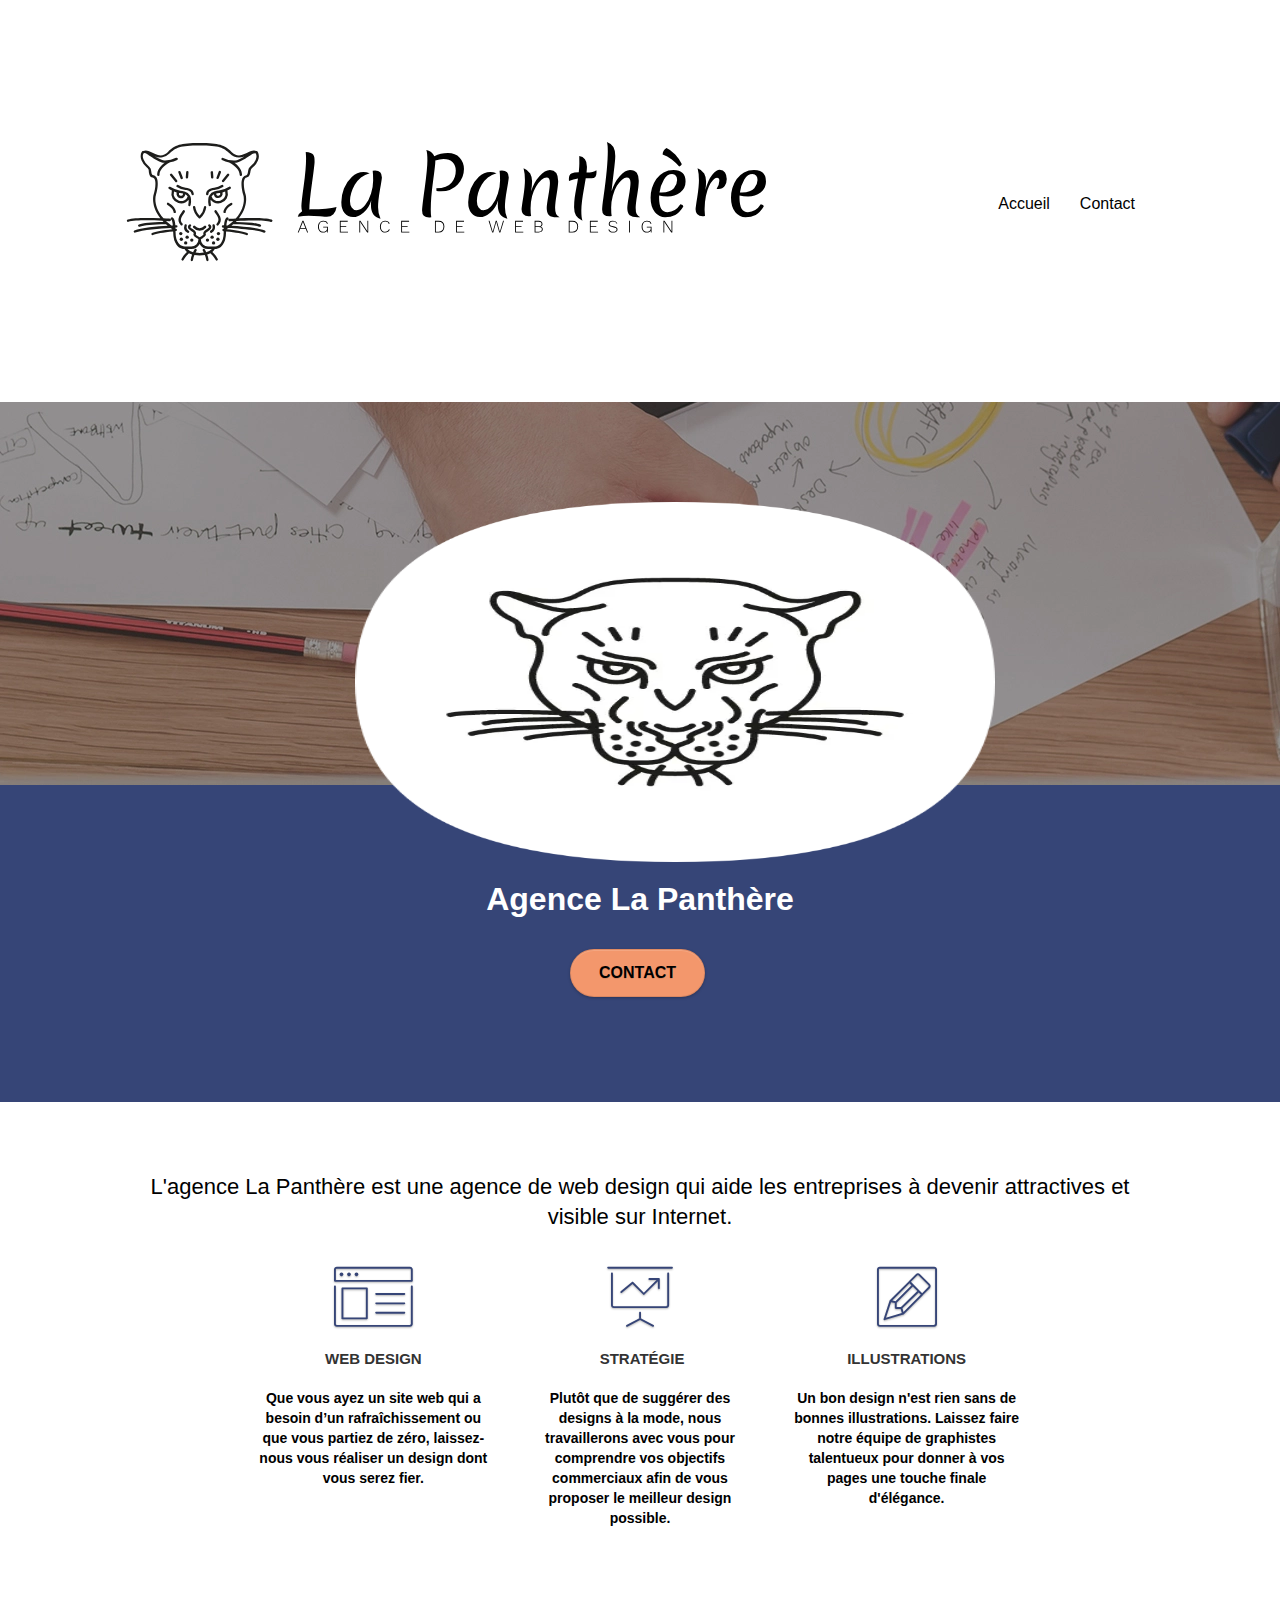
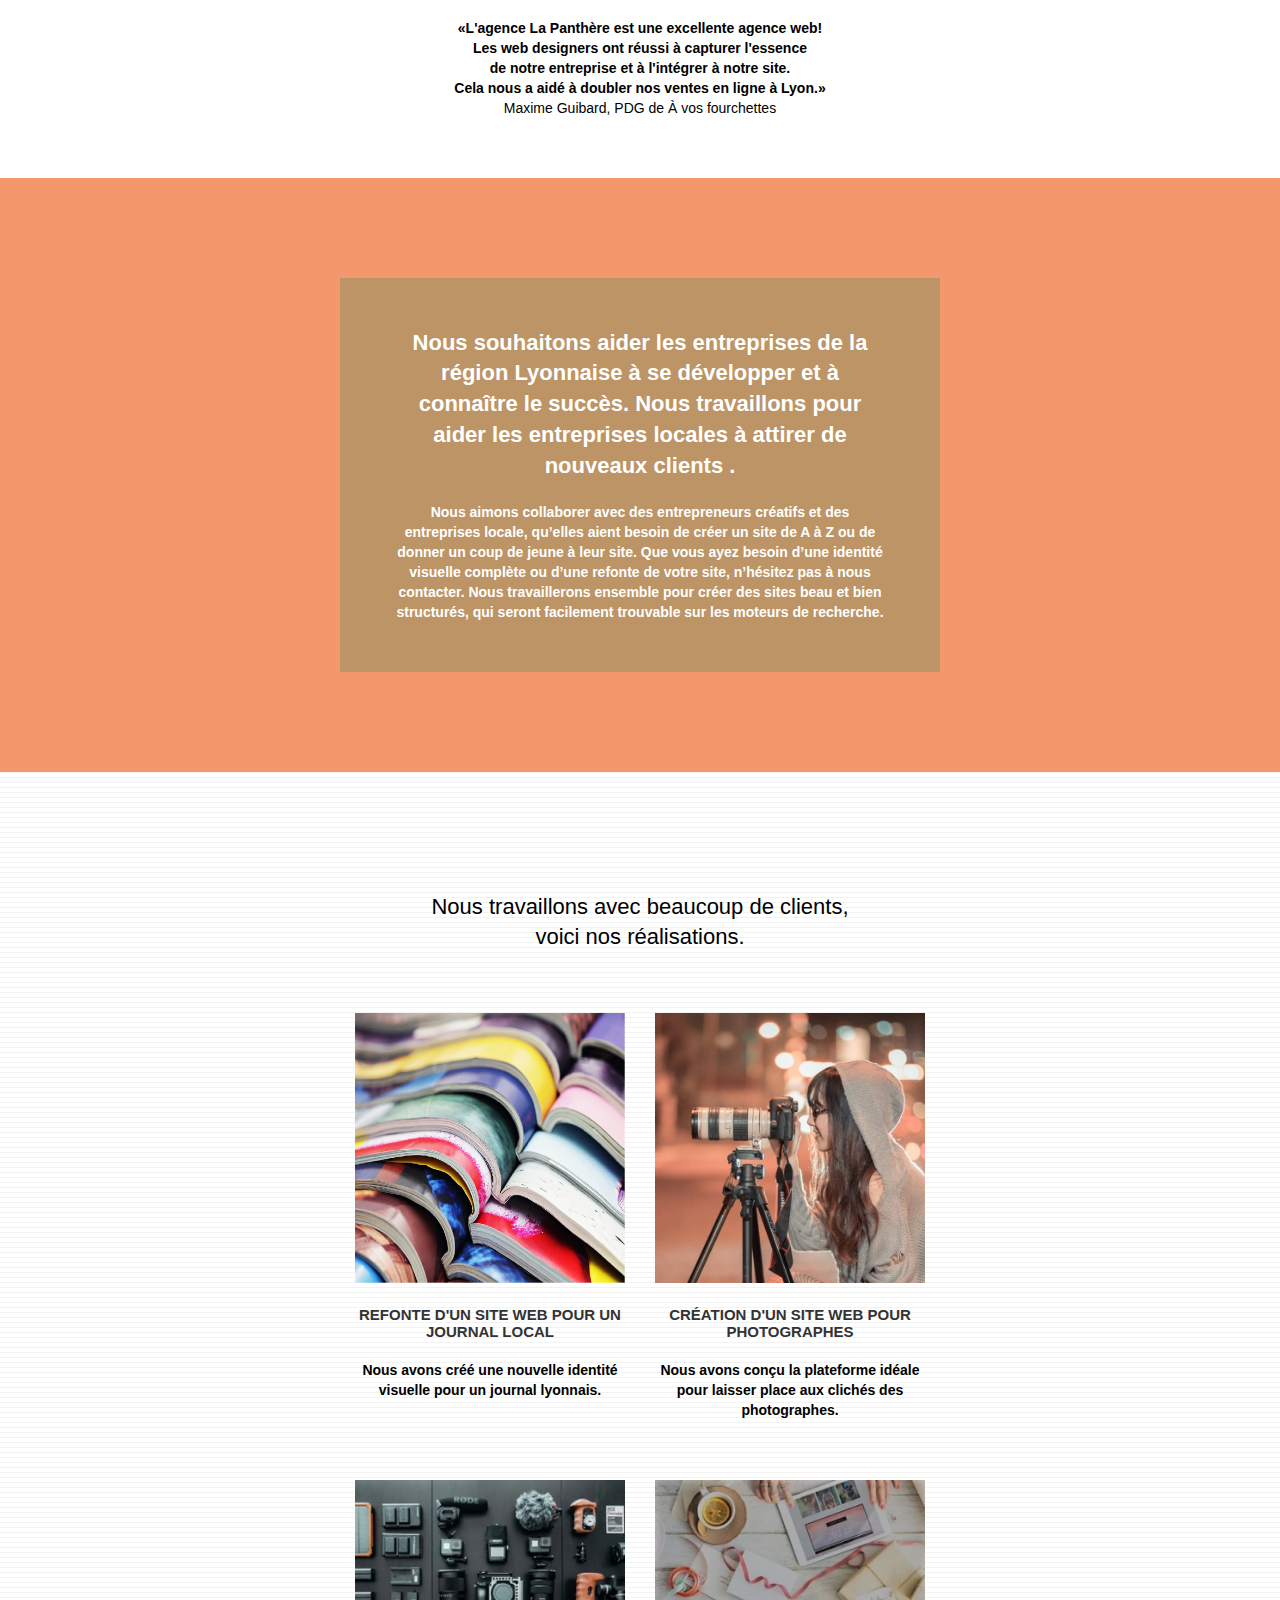
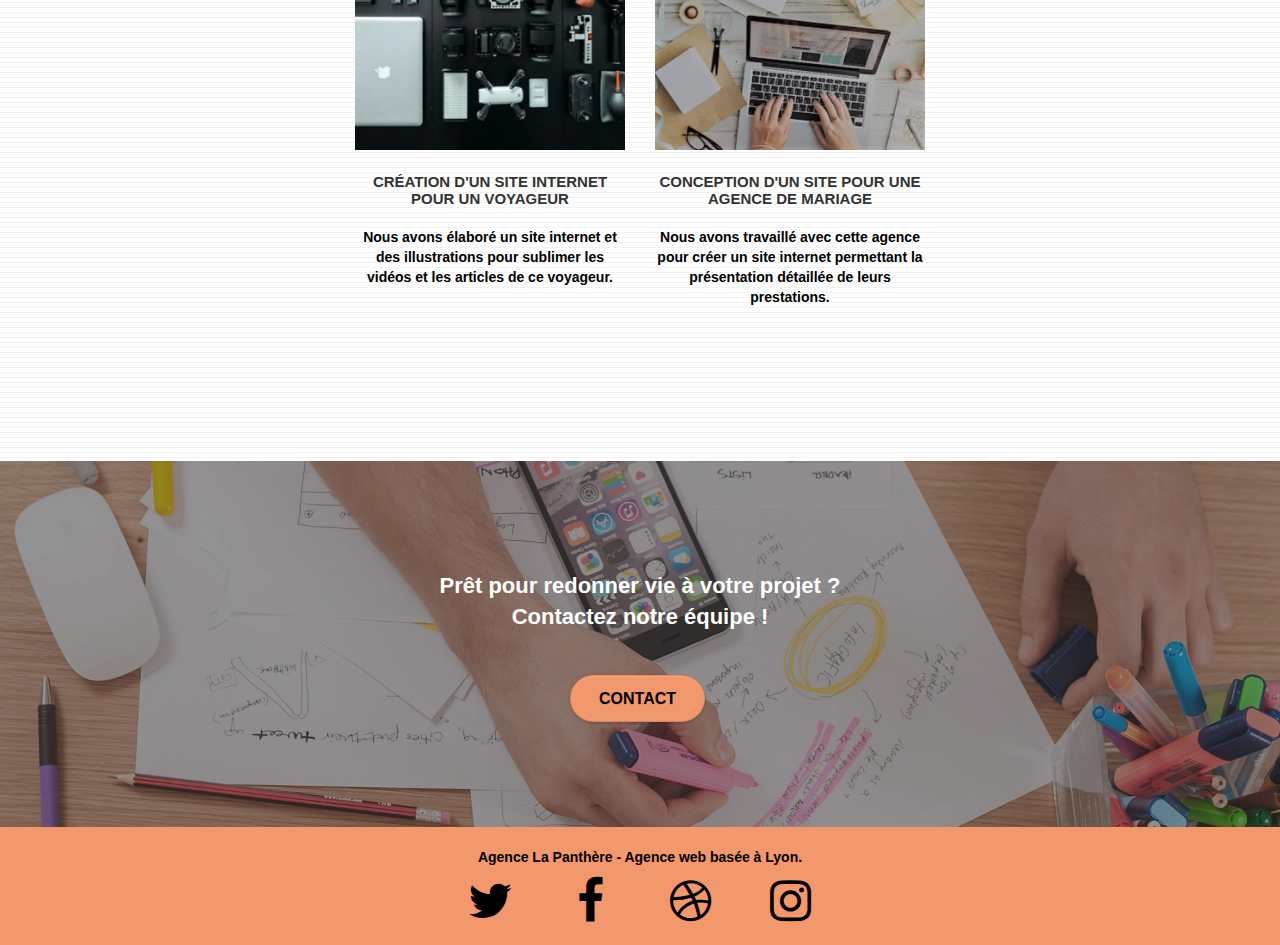
==== commit 22e0d2fd: "Set an explicit width and height on image" ====
--- a/index.html
+++ b/index.html
@@ -29,7 +29,7 @@
 
 					<nav class="navbar row">
 						<div class="navbar-header">
-							<img src="img/agence-la-panthere-monochrome.svg" alt="logo de l'agence la panthère"
+							<img src="img/agence-la-panthere-monochrome.svg" width="640" height="360" alt="logo de l'agence la panthère"
 								height="40" />
 							<button id="nav-toggle" type="button" class="ui-navbar-toggle navbar-toggle"
 								data-toggle="collapse" data-target=".navbar-1">
@@ -62,7 +62,7 @@
 					<div class="container bloc-lg">
 						<div class="row tight-width-whitespace">
 							<div class="col-sm-12">
-								<img src="img/logo.webp" class="center-block image-resize-mode" width="100"
+								<img src="img/logo.webp" width="640" height="360" class="center-block image-resize-mode" width="100"
 									alt="logotype de l'agence la panthère" />
 								<h1 class="text-center hero-bloc-text tc-white ">
 									Agence La Panthère
@@ -188,7 +188,7 @@
 							<div class="col-sm-6">
 								<a href="#" data-lightbox="img/1.webp" data-gallery-id="gallery-1"
 									data-caption="Refonte d'un site web pour un journal local"
-									data-frame="snapshot-lb"><img src="img/1.webp" alt="photos de journaux"
+									data-frame="snapshot-lb"><img src="img/1.webp" width="640" height="360" alt="photos de journaux"
 										class="img-responsive portfolio-thumb" /></a>
 								<h3 class="mg-md text-center">
 									Refonte d'un site web pour un journal local
@@ -200,7 +200,7 @@
 							<div class="col-sm-6">
 								<a href="#" data-lightbox="img/2.webp" data-gallery-id="gallery-1"
 									data-caption="Création d'un site web pour photographes"
-									data-frame="snapshot-lb"><img src="img/2.webp"
+									data-frame="snapshot-lb"><img src="img/2.webp" width="640" height="360"
 										class="img-responsive portfolio-thumb" alt="photo d'une photographe" /></a>
 								<h3 class="mg-md text-center">
 									Création d'un site web pour photographes
@@ -215,7 +215,7 @@
 							<div class="col-sm-6">
 								<a href="#" data-lightbox="img/3.webp" data-gallery-id="gallery-1"
 									data-caption="Création d'un site internet pour un voyageur"
-									data-frame="snapshot-lb"><img src="img/3.webp"
+									data-frame="snapshot-lb"><img src="img/3.webp" width="640" height="360"
 										class="img-responsive portfolio-thumb"
 										alt="photo d'appareils pour voyageur" /></a>
 								<h3 class="mg-md text-center">
@@ -230,7 +230,7 @@
 							<div class="col-sm-6">
 								<a href="#" data-lightbox="img/4.webp" data-gallery-id="gallery-1"
 									data-caption="Conception d'un site pour une agence de mariage"
-									data-frame="snapshot-lb"><img src="img/4.webp"
+									data-frame="snapshot-lb"><img src="img/4.webp" width="640" height="360"
 										class="img-responsive portfolio-thumb"
 										alt="photo de deux personnes travaillant pour une agence de mariage" /></a>
 								<h3 class="mg-md text-center">
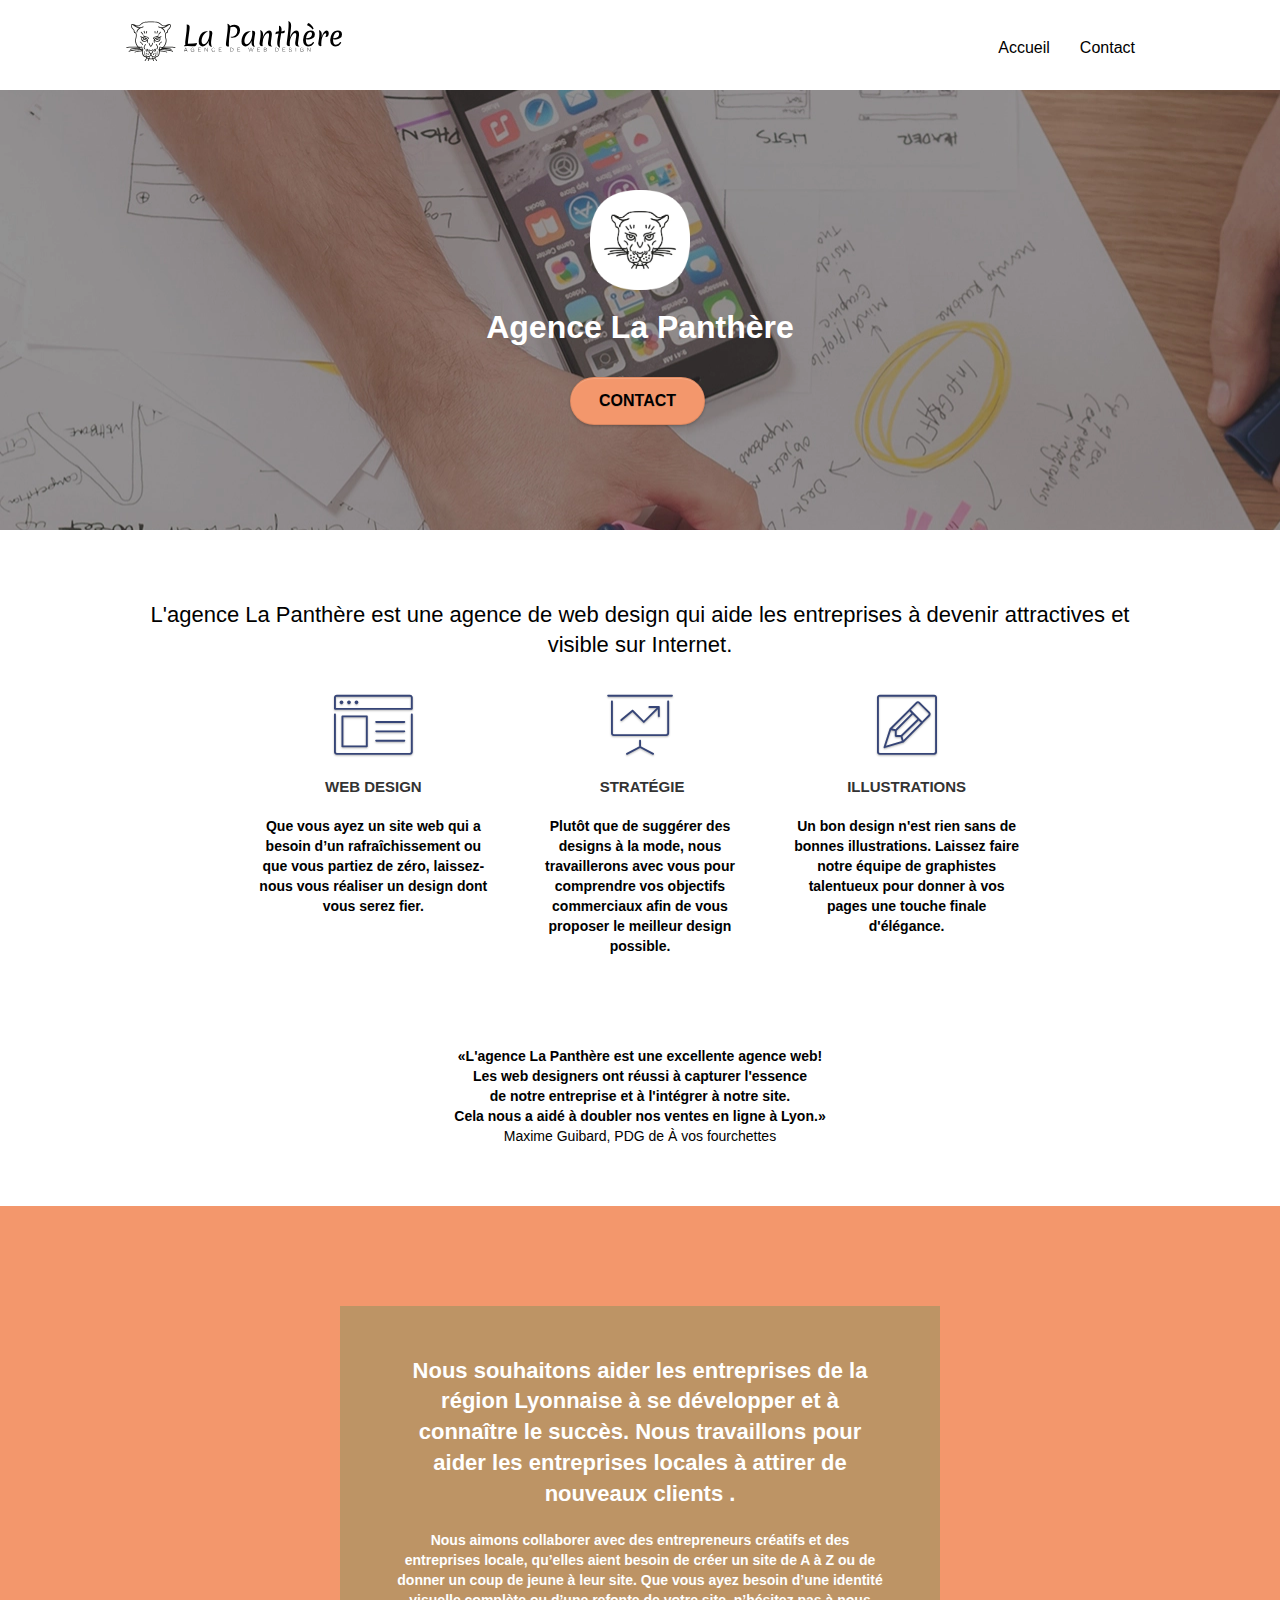
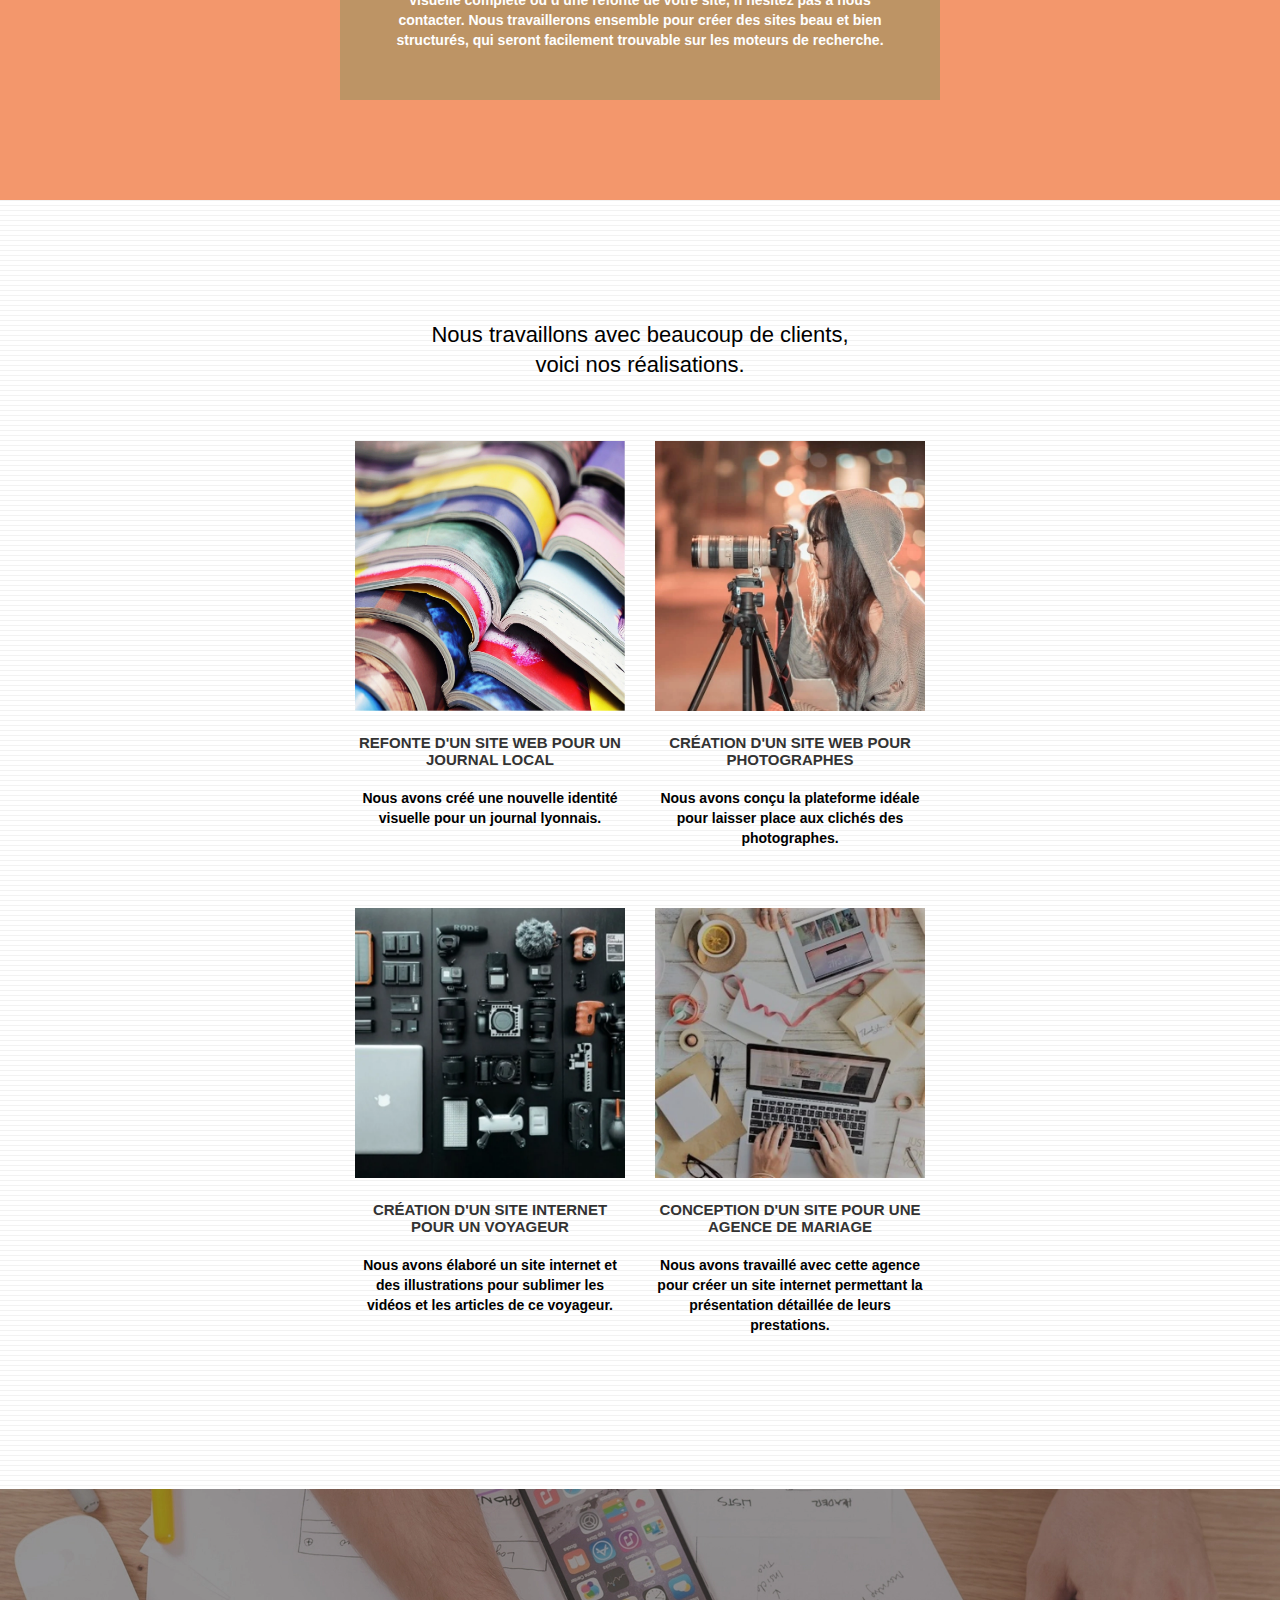
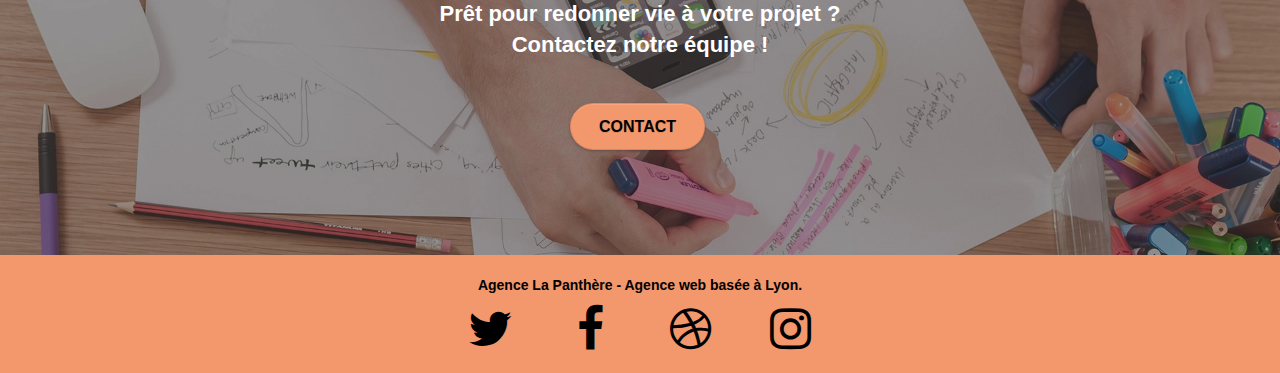
==== commit 381650f7: "height and a width of the images" ====
--- a/index.html
+++ b/index.html
@@ -29,7 +29,7 @@
 
 					<nav class="navbar row">
 						<div class="navbar-header">
-							<img src="img/agence-la-panthere-monochrome.svg" width="640" height="360" alt="logo de l'agence la panthère"
+							<img src="img/agence-la-panthere-monochrome.svg" width="216" height="40" alt="logo de l'agence la panthère"
 								height="40" />
 							<button id="nav-toggle" type="button" class="ui-navbar-toggle navbar-toggle"
 								data-toggle="collapse" data-target=".navbar-1">
@@ -62,7 +62,7 @@
 					<div class="container bloc-lg">
 						<div class="row tight-width-whitespace">
 							<div class="col-sm-12">
-								<img src="img/logo.webp" width="640" height="360" class="center-block image-resize-mode" width="100"
+								<img src="img/logo.webp" width="100" height="100" class="center-block image-resize-mode" width="100"
 									alt="logotype de l'agence la panthère" />
 								<h1 class="text-center hero-bloc-text tc-white ">
 									Agence La Panthère
